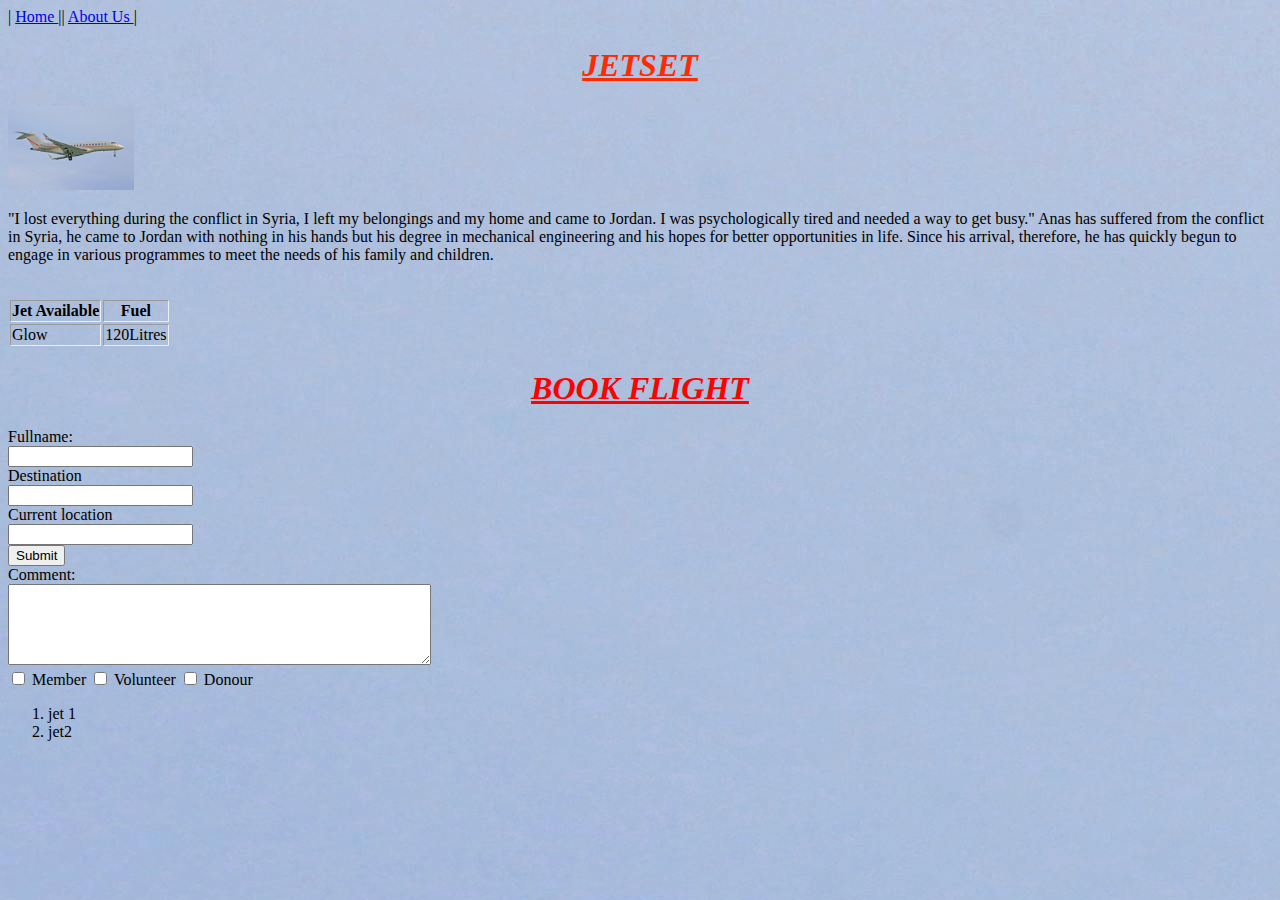
==== index.html @ d5c79b7a "First commit" ====
<!DOCTYPE html>
<html lang="en">
<head>
    <meta charset="UTF-8">
    <meta name="viewport" content="width=device-width, initial-scale=1.0">
    <title>Document</title>
</head>
<body>
    | <a href="index.html"> Home </a> || <a href="About.html"> About Us </a> |
    <br>

   
    <h1 style ="text-align: center ;
    color:rgb(255, 42, 0); 
    text-decoration: underline; 
    text-transform: uppercase;
     font-style: italic; 
     font-weight: 600;">JetSet</h1>
<img src="images/jet1.jpg" alt="" width="10%">
<p>
    "I lost everything during the conflict in Syria, I left my belongings and my home and came to Jordan. 
I was psychologically tired and needed a way to get busy." Anas has suffered from the conflict in Syria,
 he came to Jordan with nothing in his hands but his degree in mechanical engineering and his hopes for
  better opportunities in life. Since his arrival, therefore, he has quickly begun to engage 
in various programmes to meet the needs of his family and children.
</p>
<br>

<style> body {
    background-image: url(images/jet1.jpg);
}
</style>

<table border="10px" style="border: 10px;">
 <tr>
    <th>Jet Available</th>
    <th>Fuel</th>

    <tr>
        <td>Glow</td>
        <td>120Litres</td>
    </tr>
 </tr>
</table>     

<h1 style ="text-align: center ;
                                                     color:rgb(255, 0, 0); 
                                                     text-decoration: underline; 
                                                     text-transform: uppercase;
                                                      font-style: italic; 
                                                      font-weight: 600;"> Book flight</h1>
                                                    <form action="" method="post"> 
                                                     <label for="fn"> Fullname:</label><br>
                                                    <input type="text" id="fn">
                                                    </form>

                                                        <form action="" methods="post">
                                                     <label for="fn"> Destination</label><br>
                                                    <input type="text" id="fn">
<br>
                                                    <form action="" methods="post">
                                                        <label for="fn"> Current location</label><br>
                                                       <input type="text" id="fn">

                                                    </form>

                                                    <button>Submit</button>
        
            <form>

                <form>
                    Comment: <br />
                    <textarea rows="5" cols="50" name="Survey" placeholder="Enter
                    your comment here...">
                    </textarea>
                    </form>
    
                    <form>
                        <input type="checkbox"  Pilot=" Pilot " value="on" /> Member
                        <input type="checkbox" Flight Attendant="Flight Attendant" value="on" /> Volunteer
                        <input type="checkbox" Donour=" Donour" value="on" /> Donour
                        
                        </form>

                        <ol >
                            <li>jet 1
                            </li>
                            <li>jet2</li>
                        </ol>
</body>
</html>
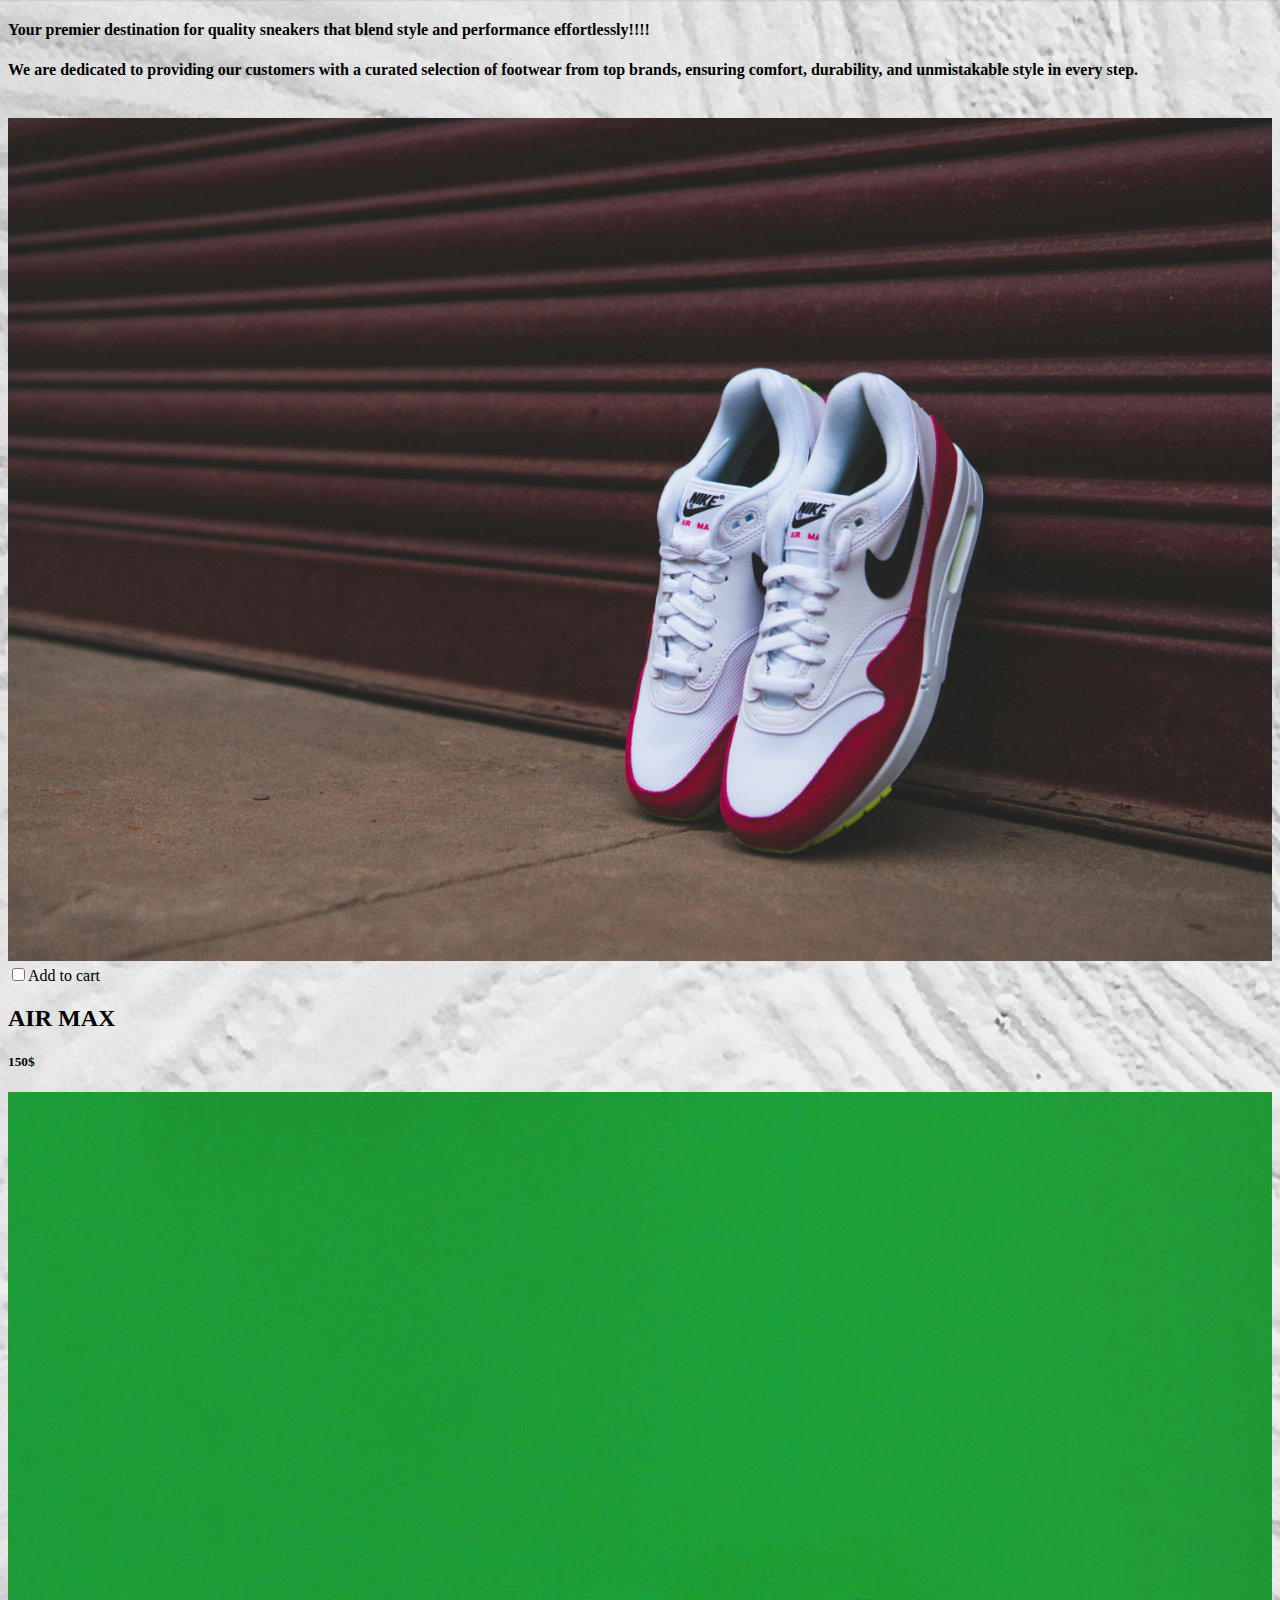
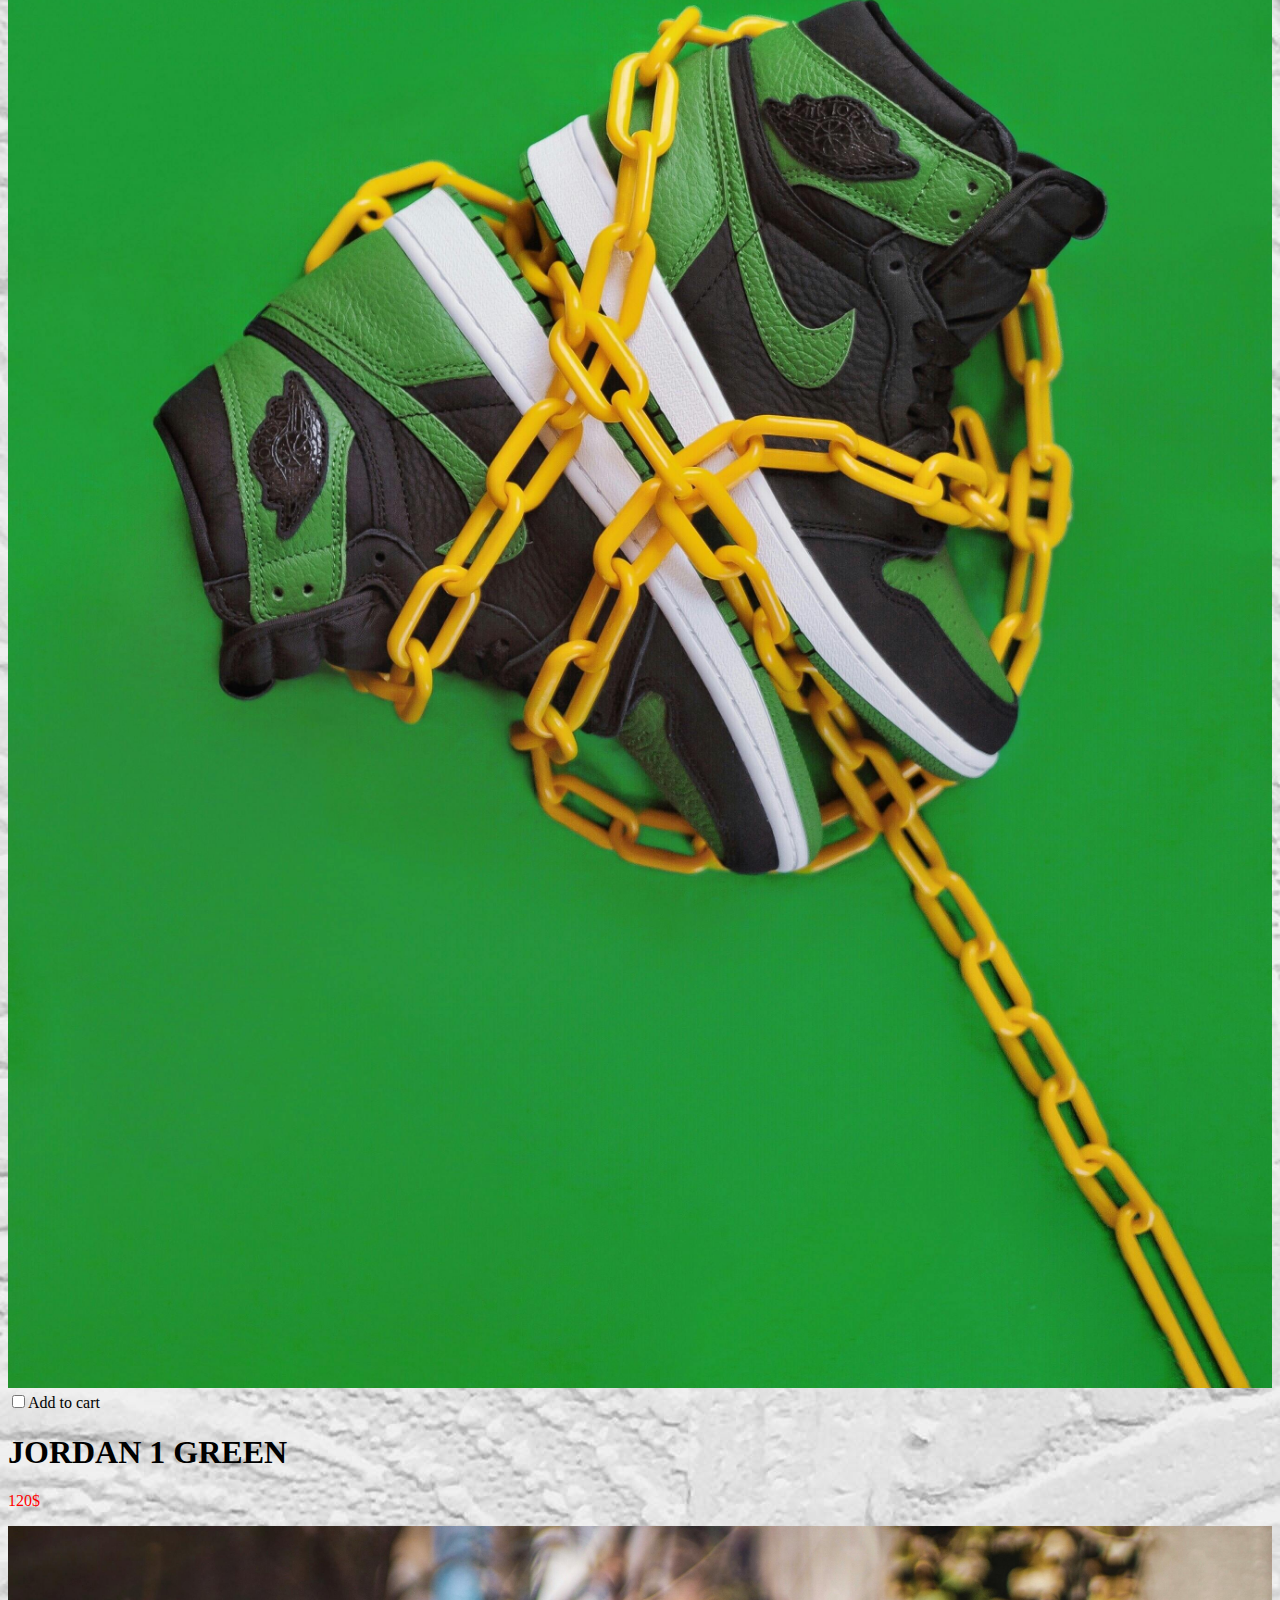
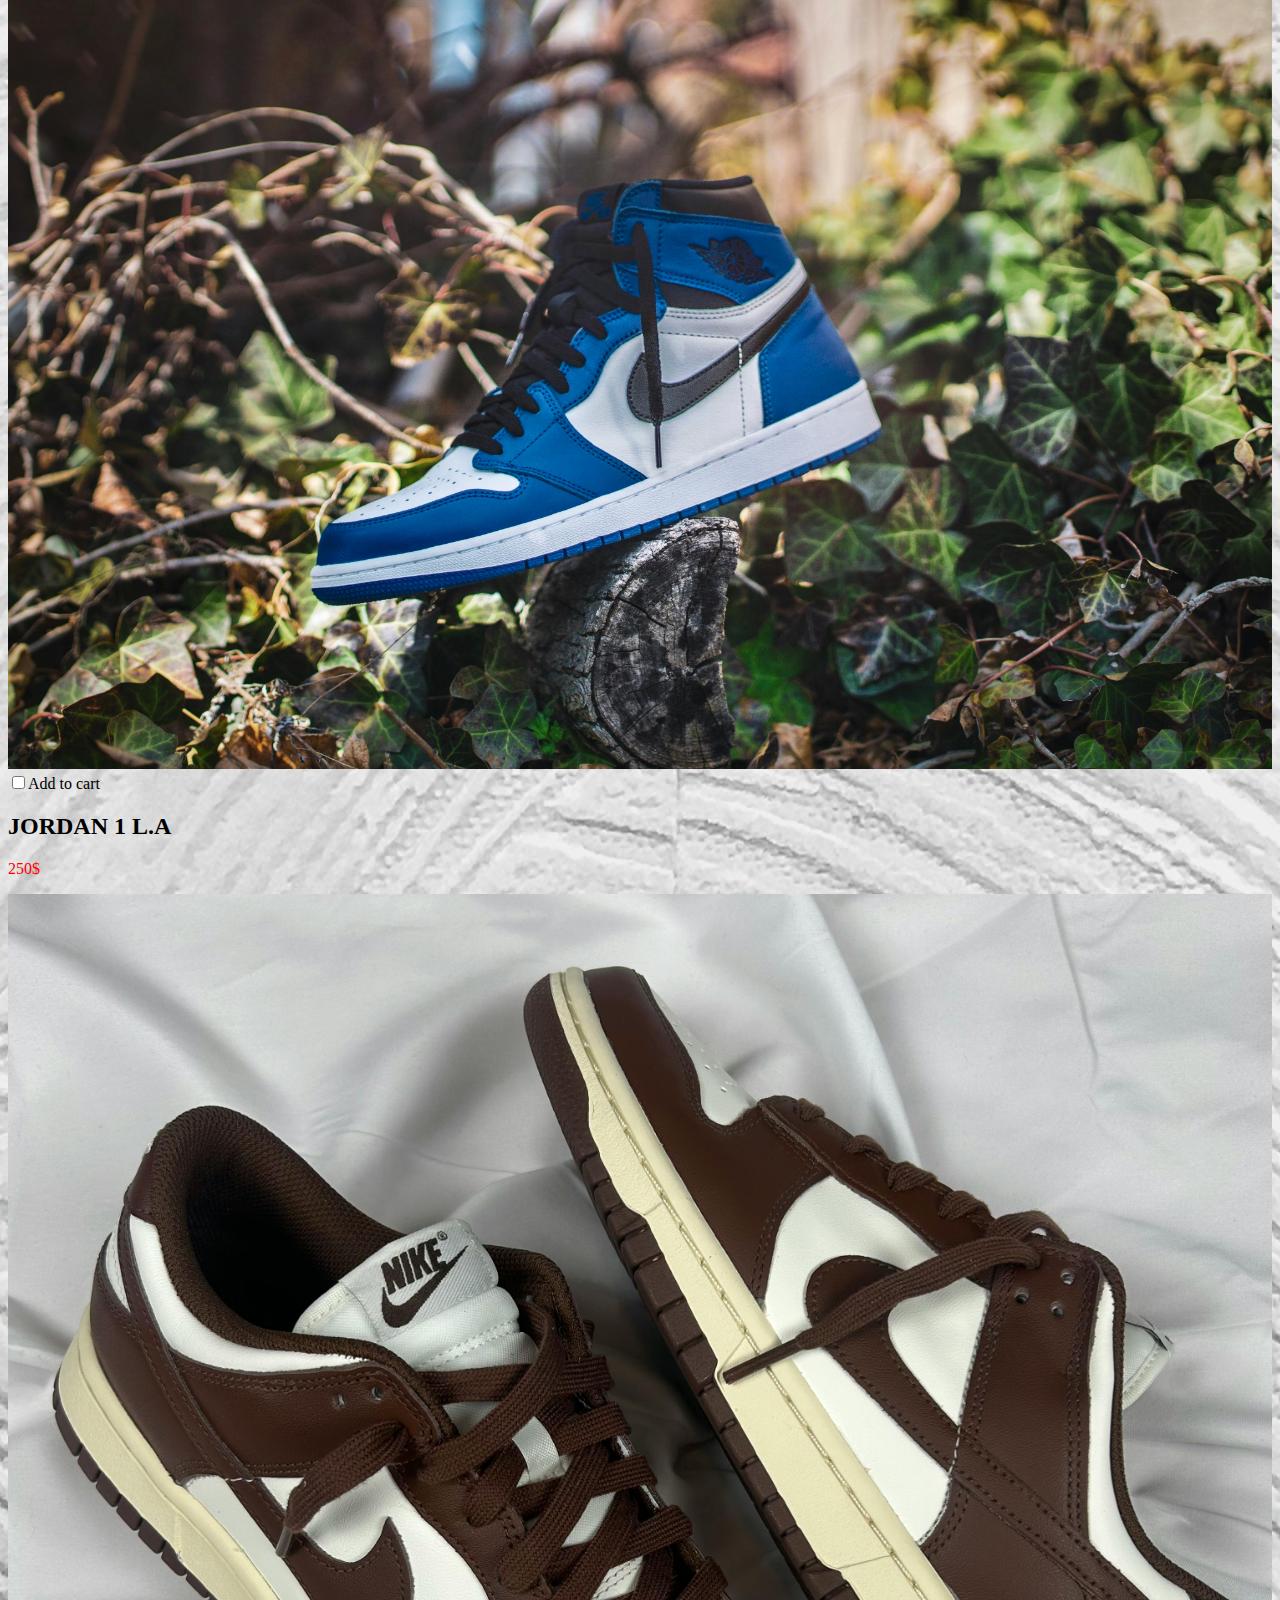
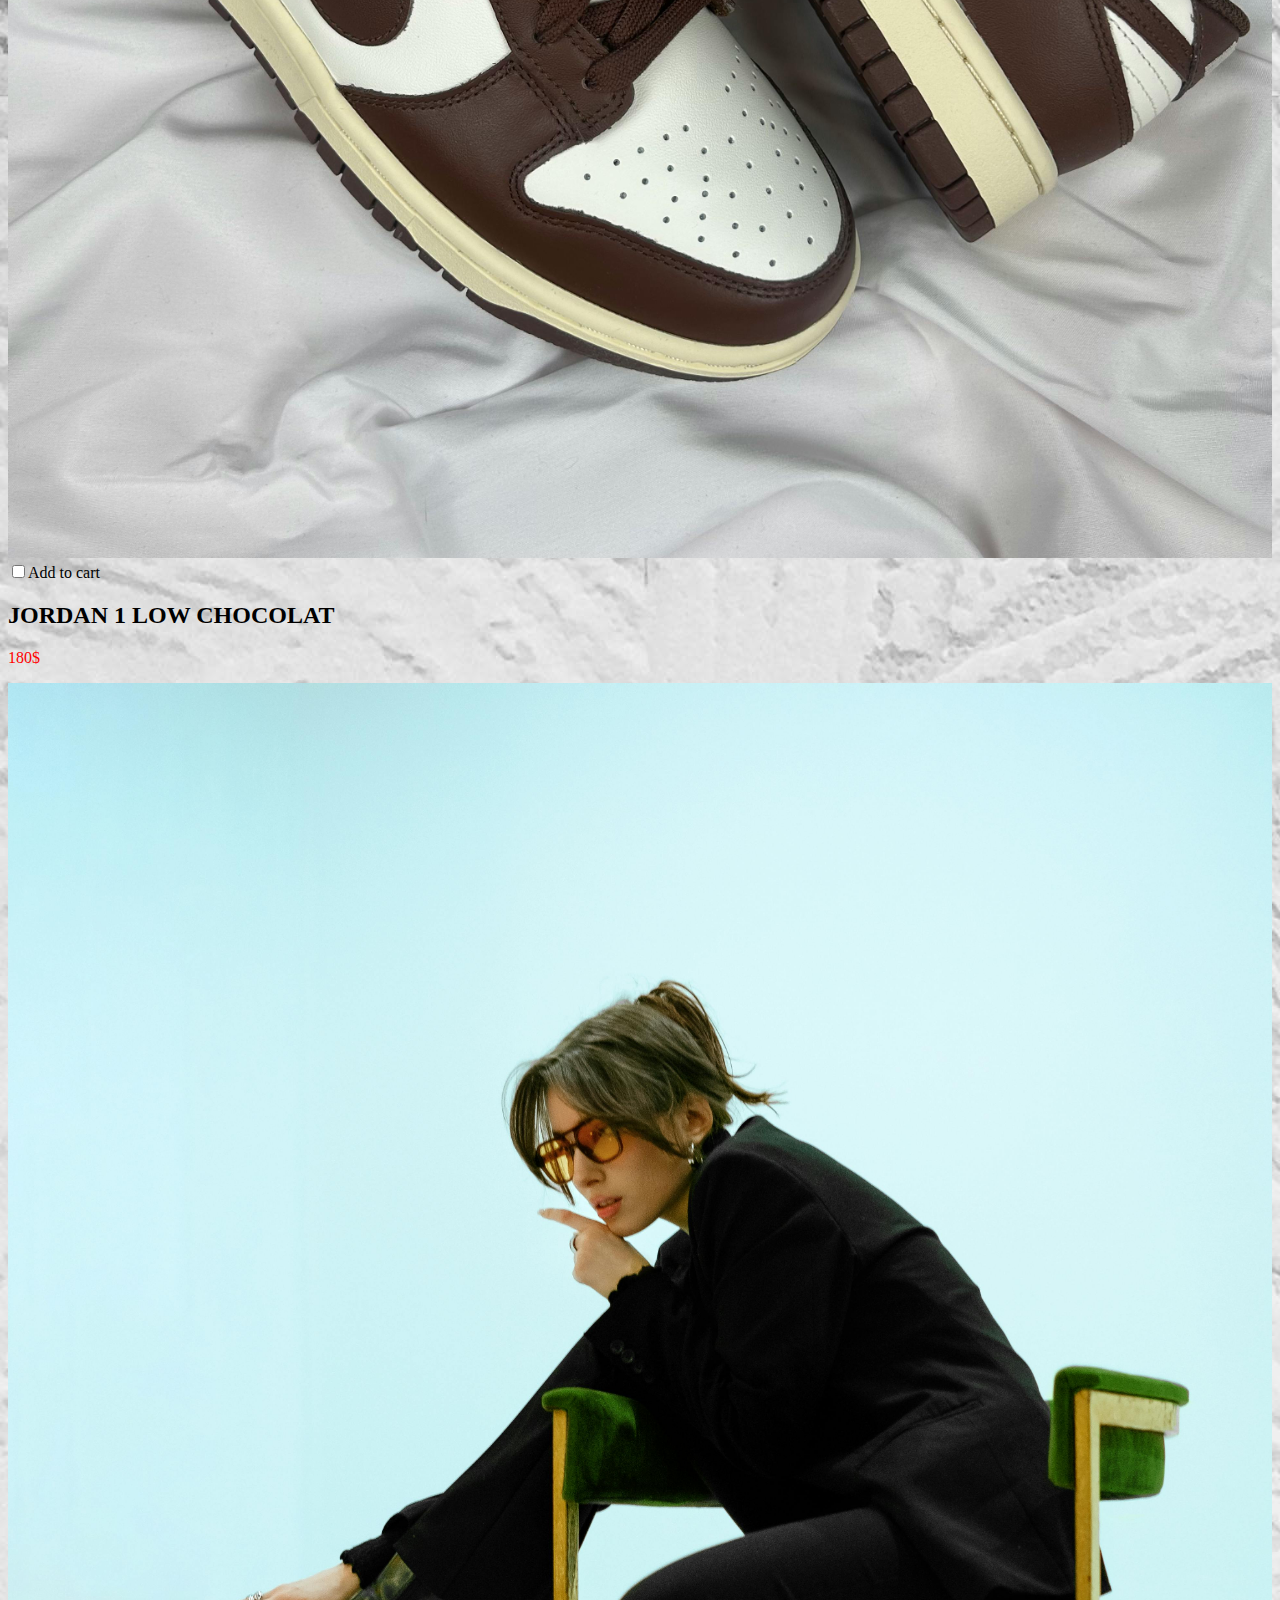
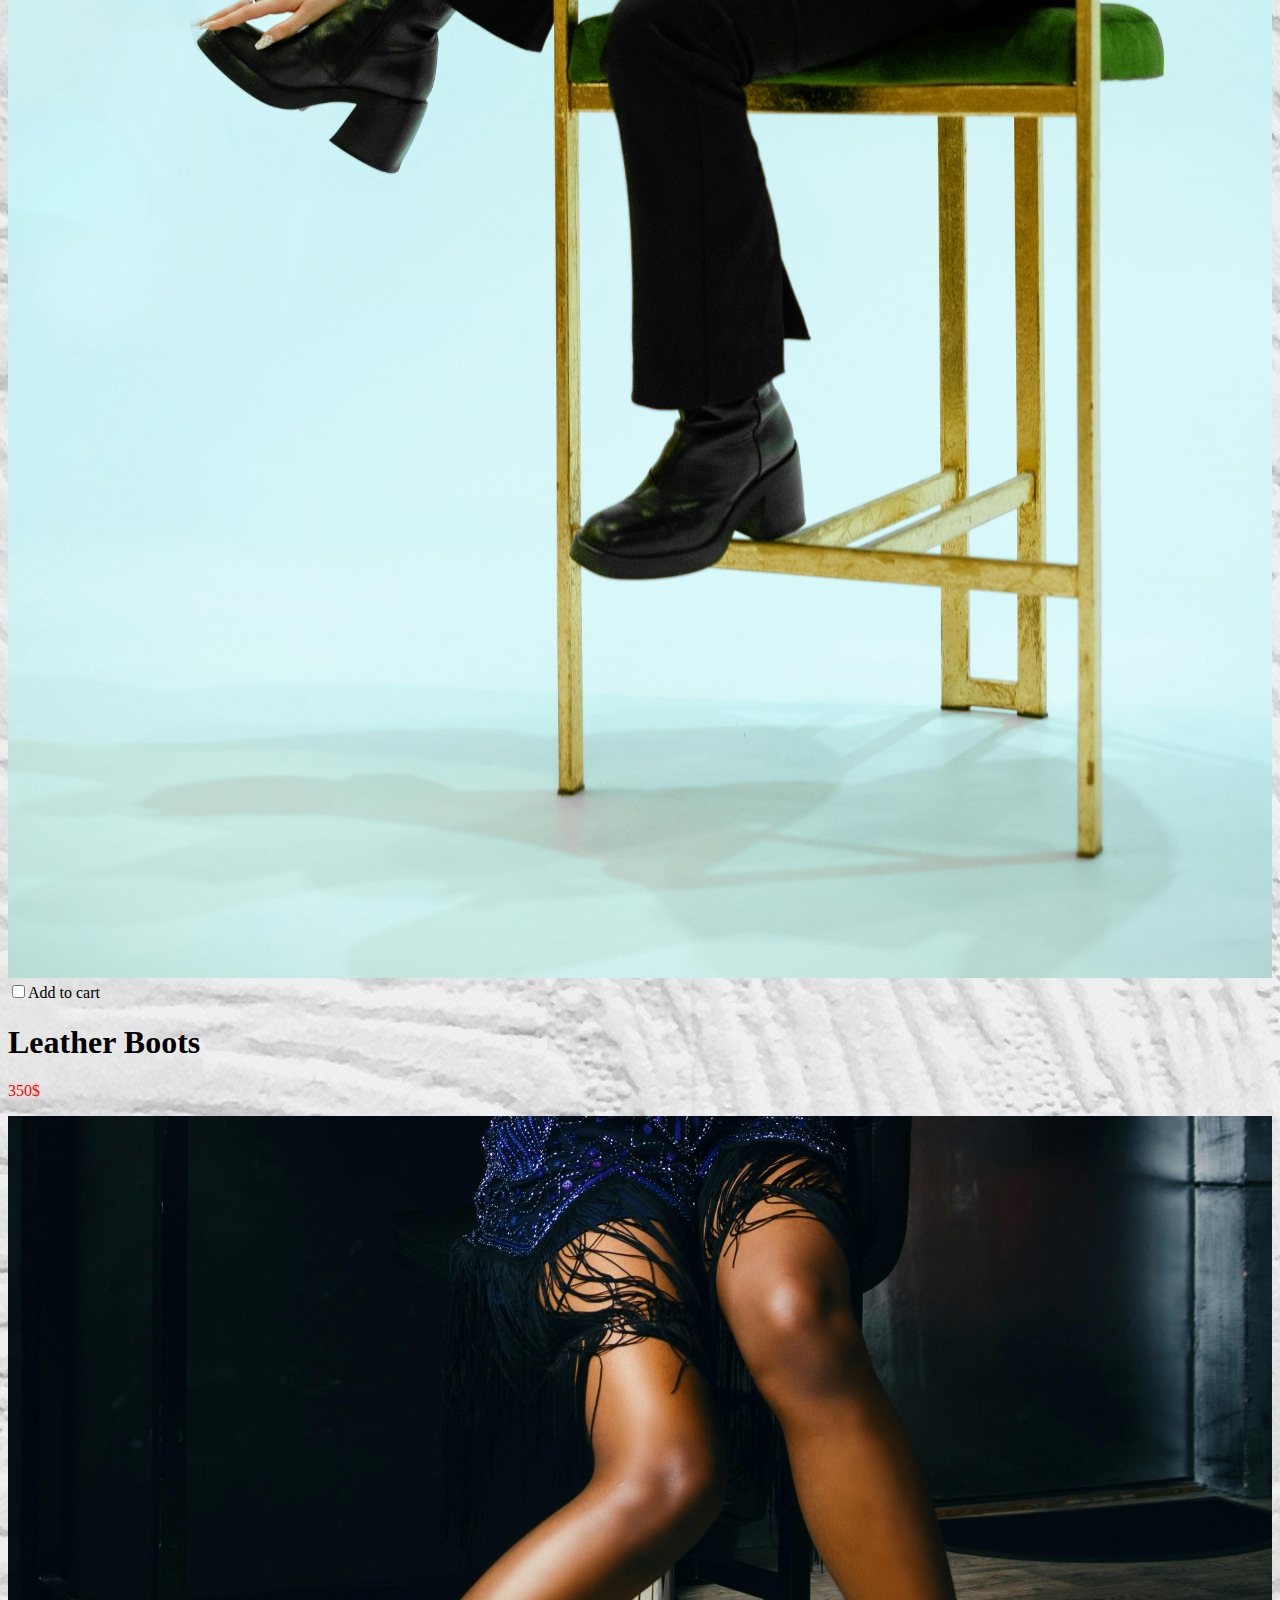
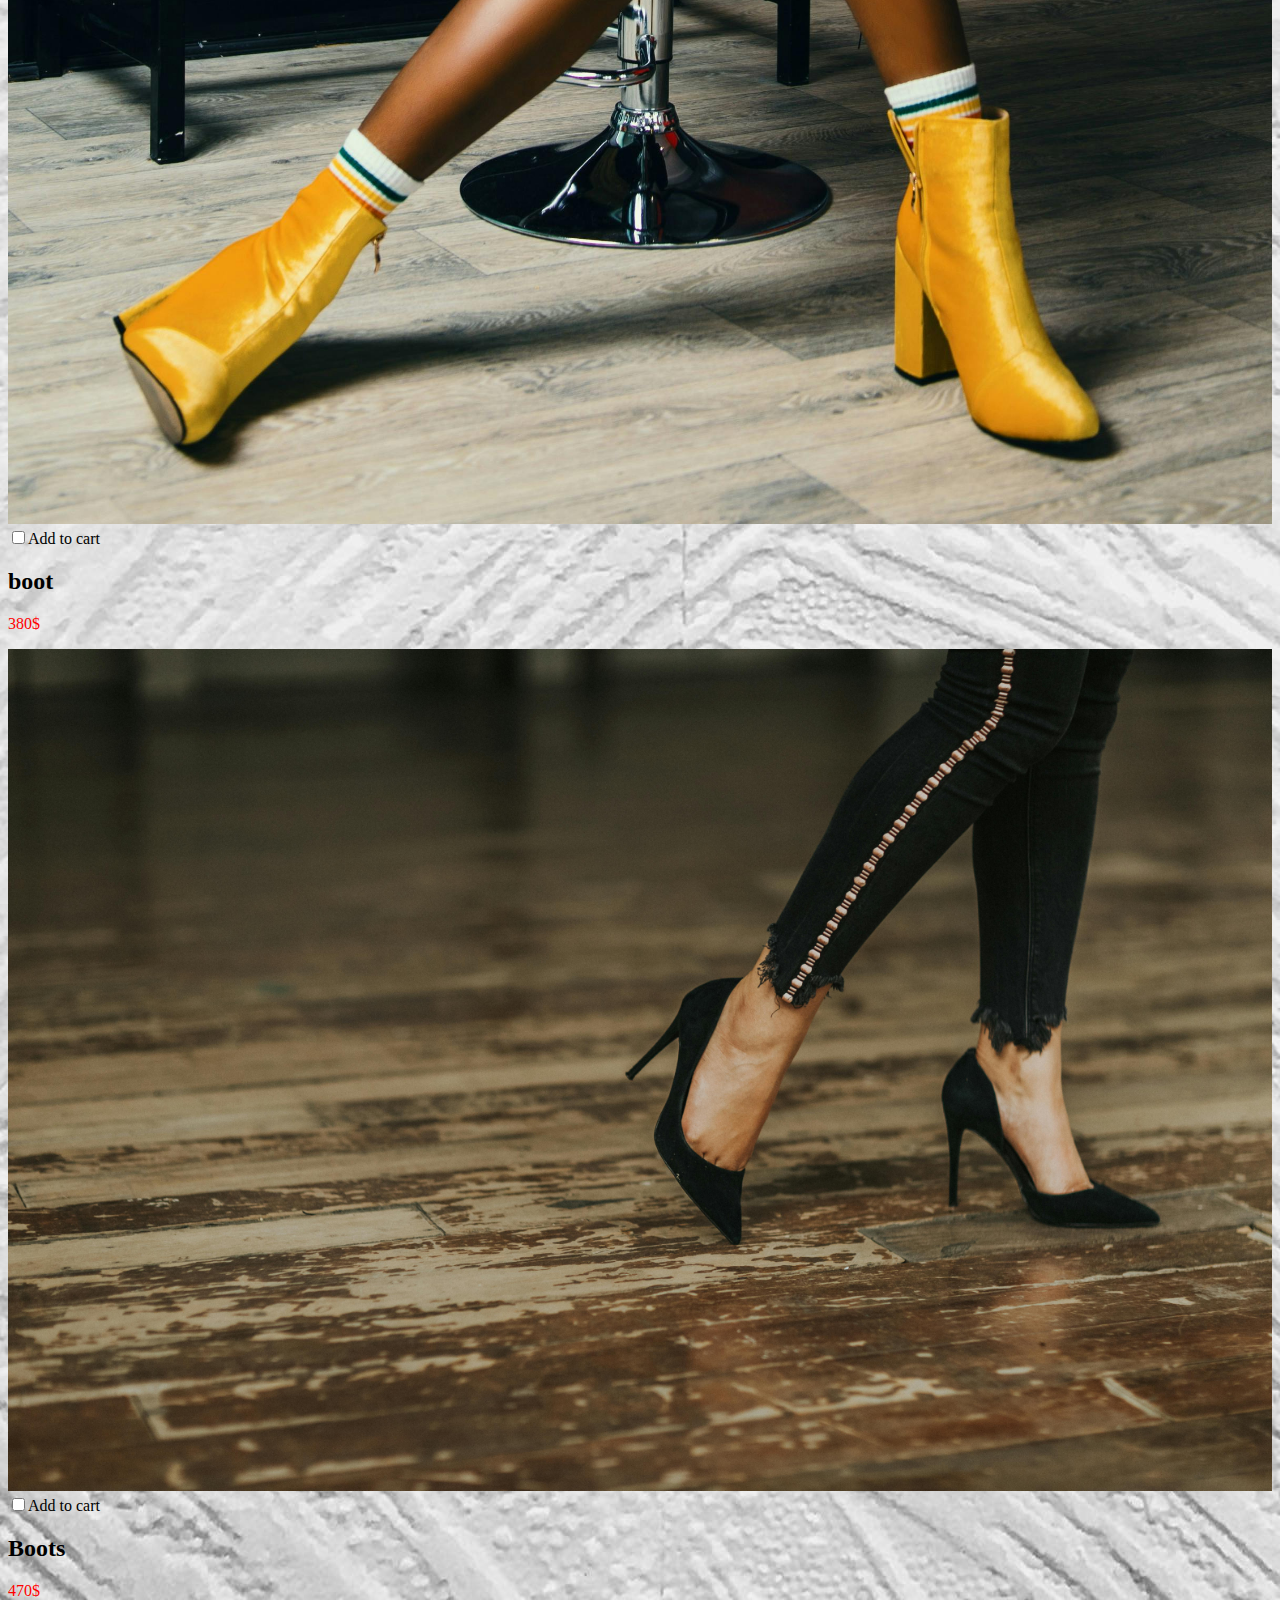
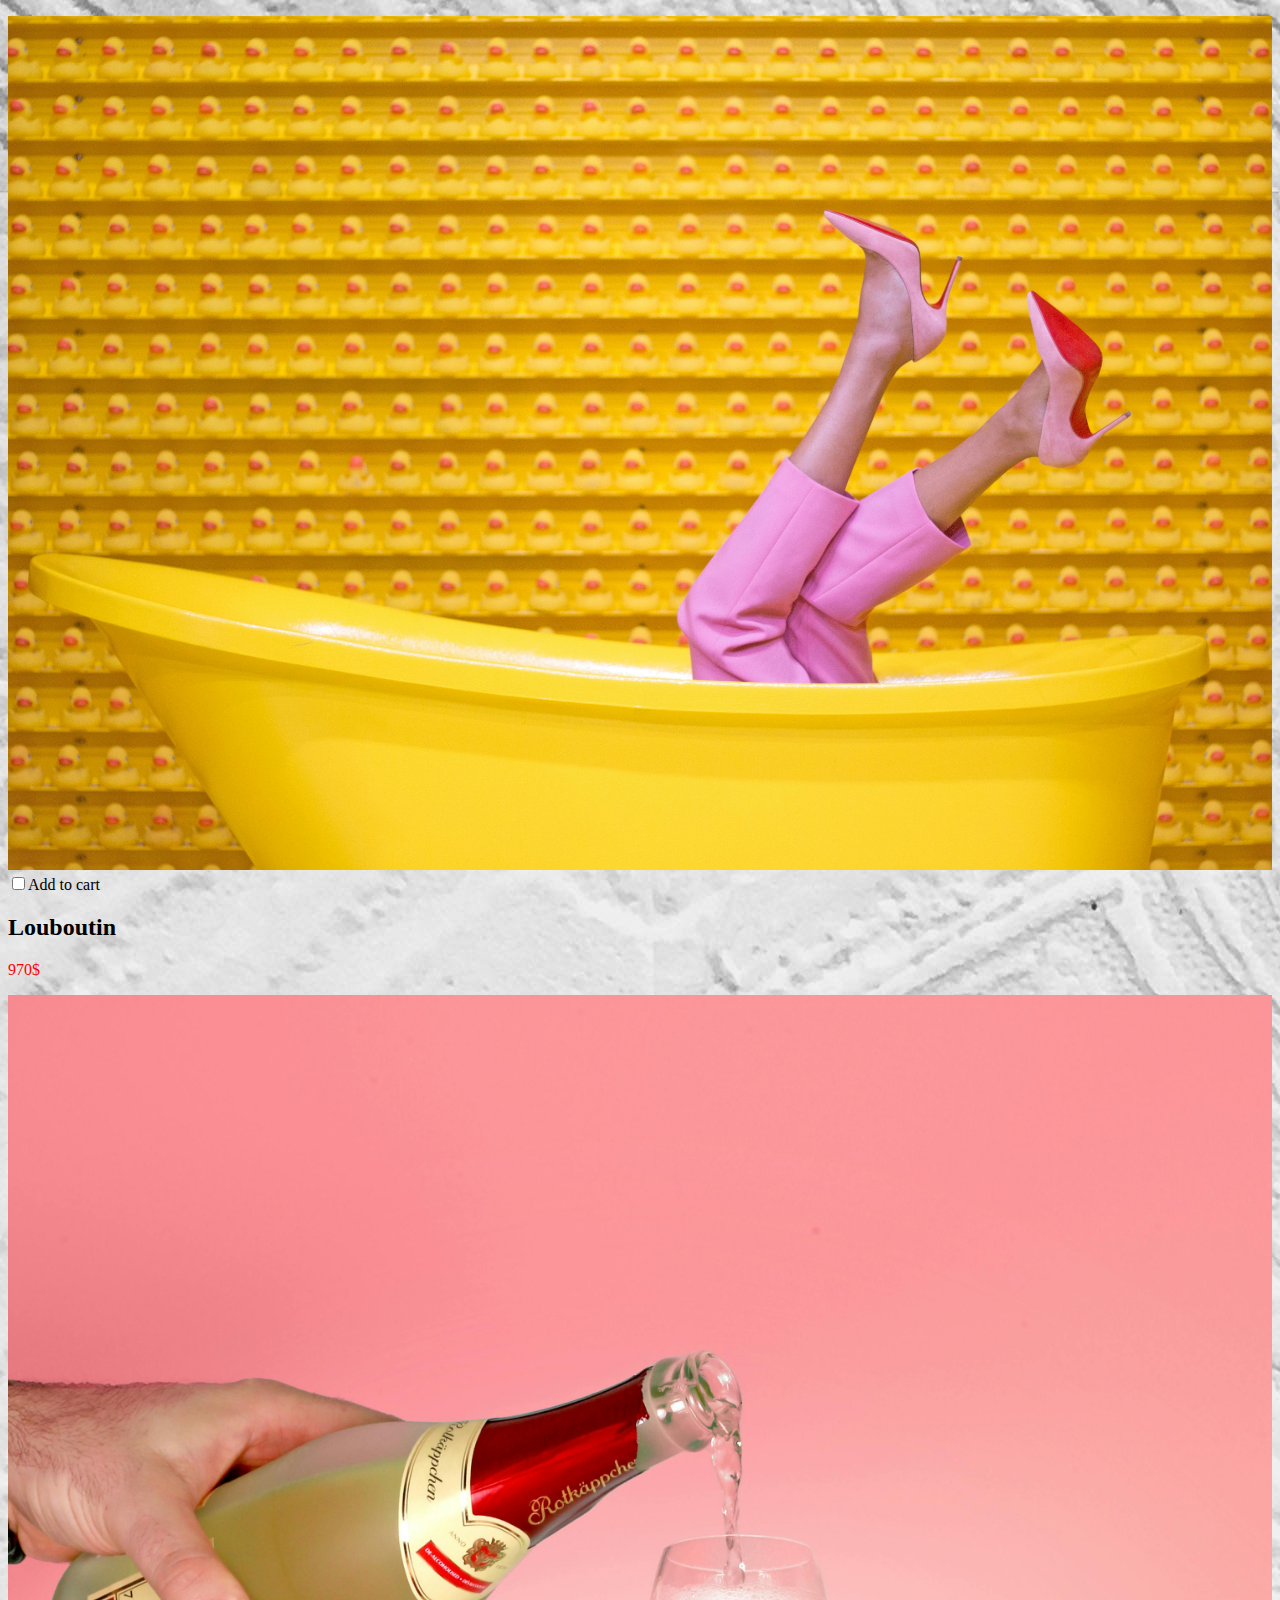
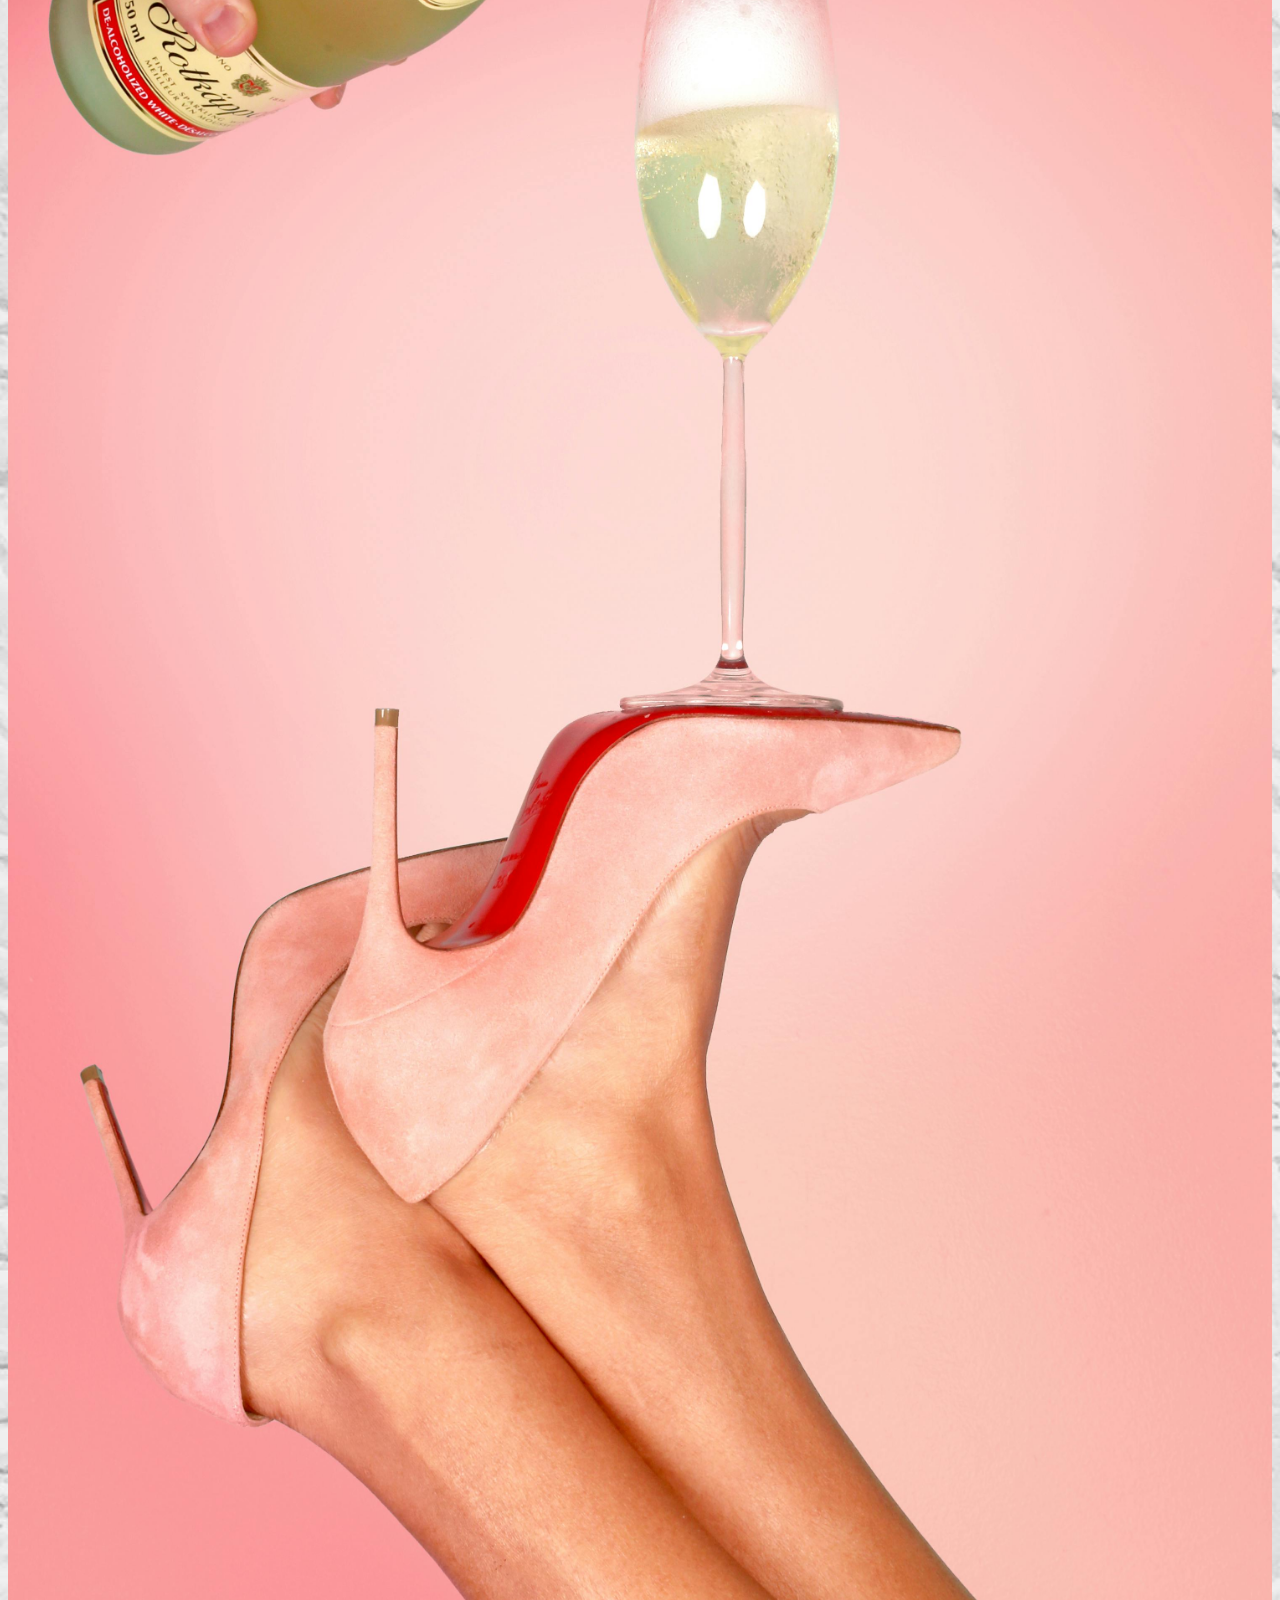
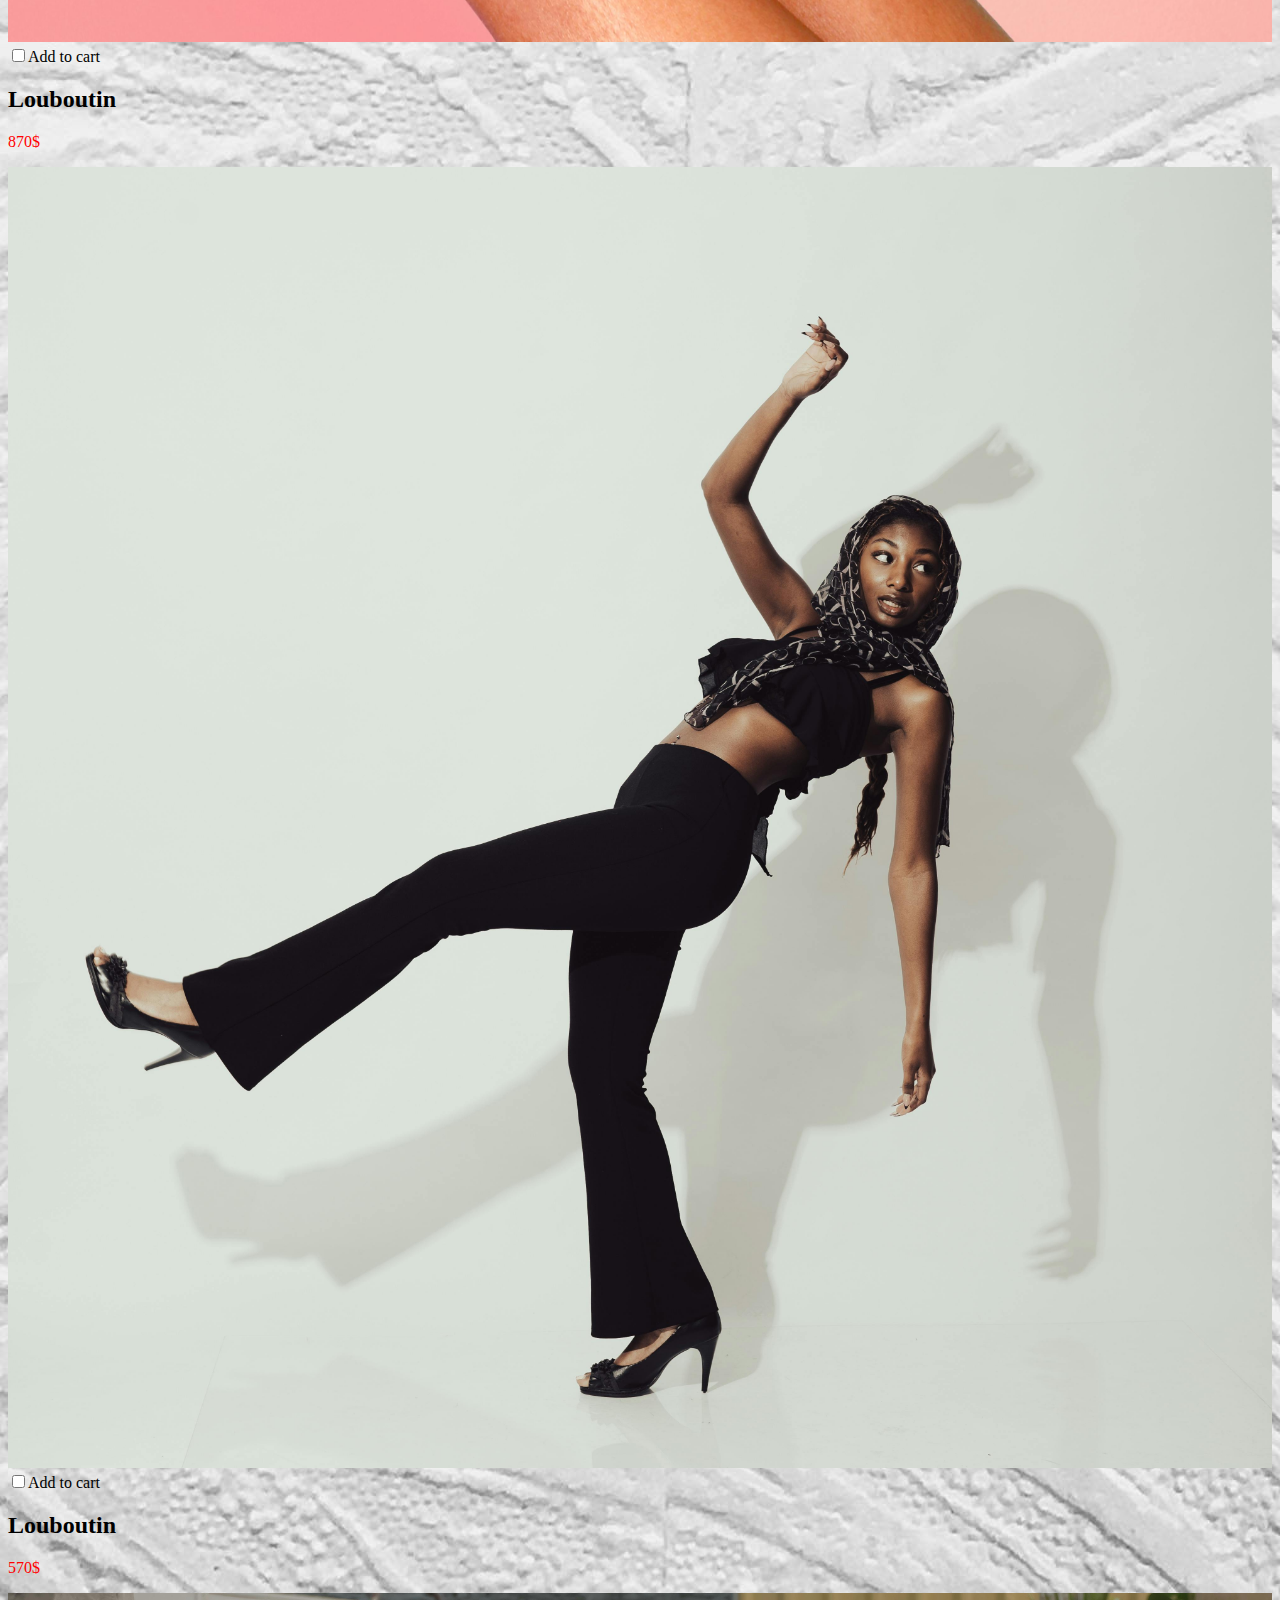
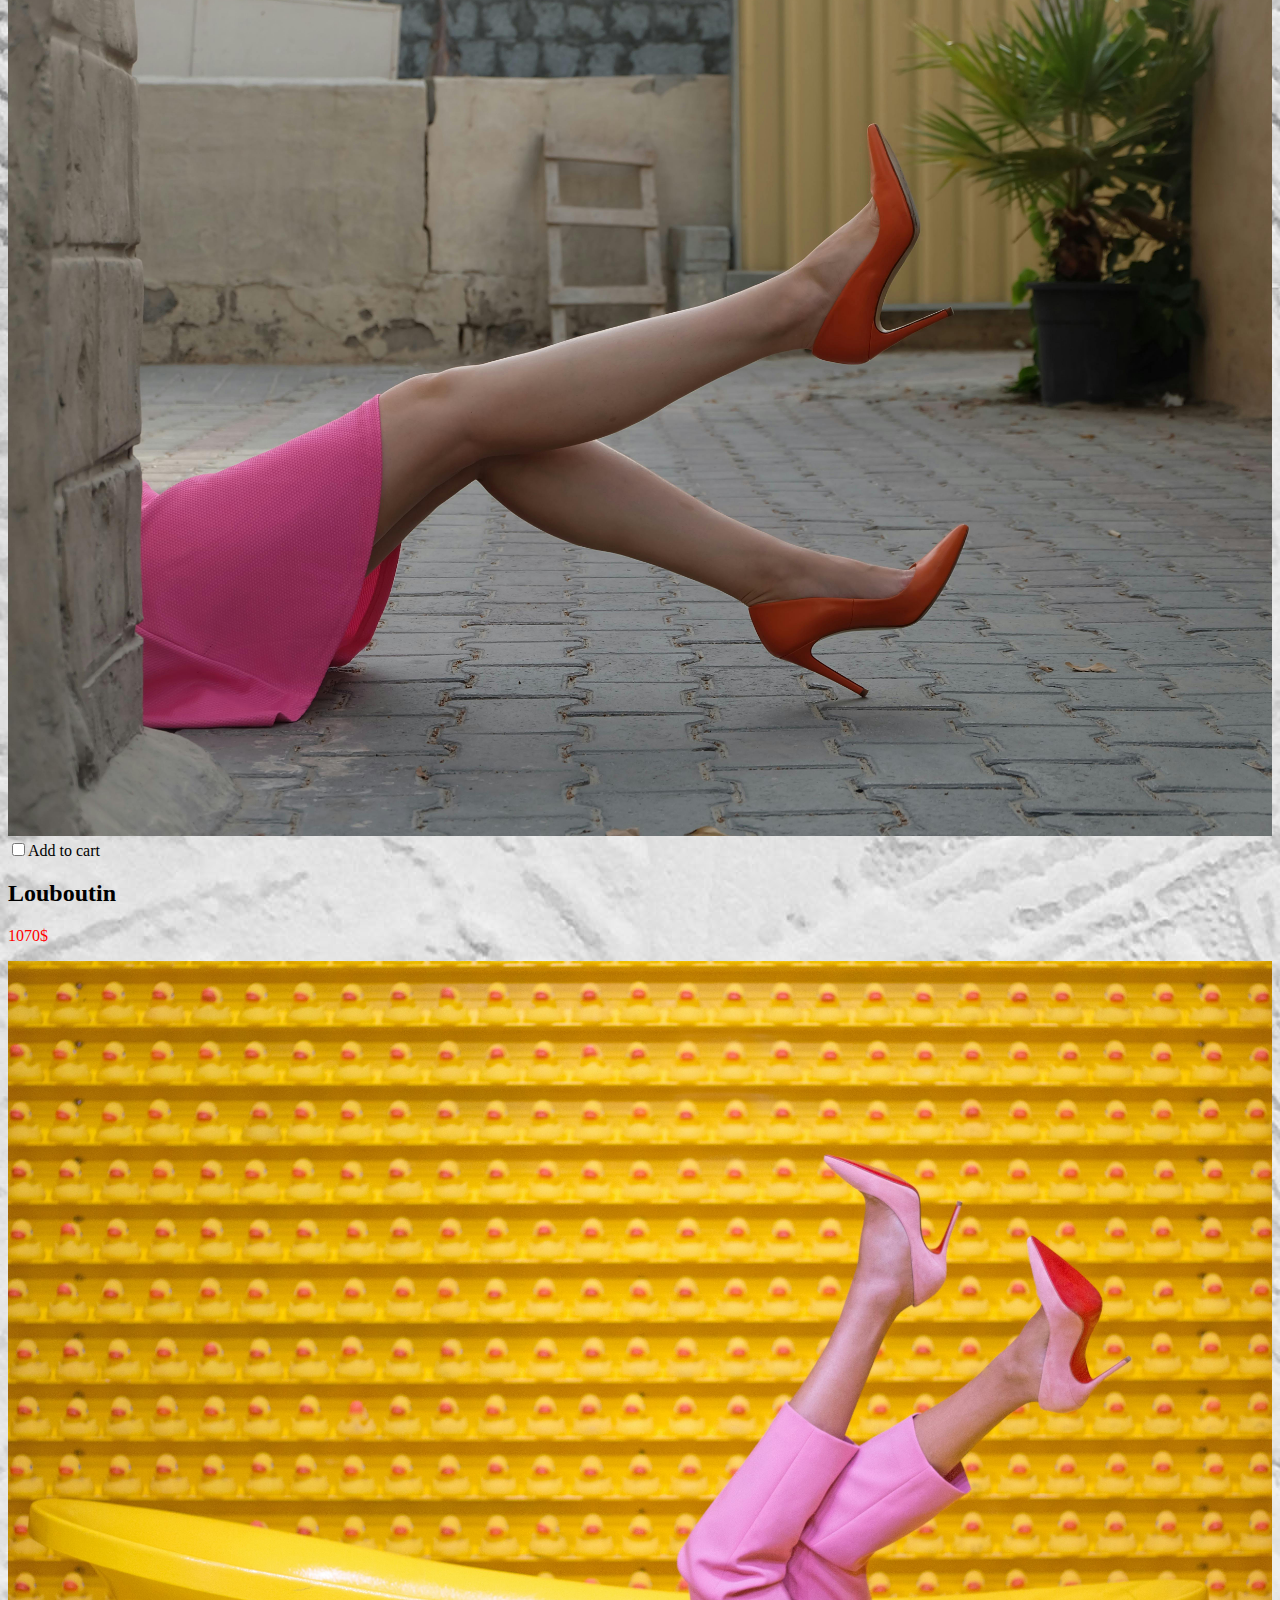
==== commit 18254de5: "created an index page" ====
--- a/index.html
+++ b/index.html
@@ -4,88 +4,282 @@
     <meta charset="UTF-8">
     <meta name="viewport" content="width=device-width, initial-scale=1.0">
     <title>Document</title>
+    <style type="text/css">
+     *{
+        text-decoration: none; }   
+        .navbar{
+         background:crimson; font-family: calibri;  padding-right: 15px;padding-left: 15px;
+        }
+        .navdiv{
+            display: flex;align-items: center;justify-content: space-between;
+
+        }
+        .logo a{
+            font-size: 35px;font-weight: 600;color: white;
+        }
+        li{
+            list-style: none; display: inline-block;
+        }
+        li a{
+            color: white; font-size: 18px; font-weight: bold;margin-right: 25px;
+        }
+        button{
+            background-color: black;margin-left: 10px;border-radius: 10px; padding: 10px;width: 90px;
+        }
+        button{
+            color: white;font-weight: bold;font-size: 10px;
+        }
+    </style>
 </head>
 <body>
-    | <a href="index.html"> Home </a> || <a href="About.html"> About Us </a> |
-    <br>
+  
+
+  
 
    
     <h1 style ="text-align: center ;
-    color:rgb(255, 42, 0); 
+    color:rgb(7, 7, 7); 
     text-decoration: underline; 
     text-transform: uppercase;
      font-style: italic; 
-     font-weight: 600;">JetSet</h1>
-<img src="images/jet1.jpg" alt="" width="10%">
-<p>
-    "I lost everything during the conflict in Syria, I left my belongings and my home and came to Jordan. 
-I was psychologically tired and needed a way to get busy." Anas has suffered from the conflict in Syria,
- he came to Jordan with nothing in his hands but his degree in mechanical engineering and his hopes for
-  better opportunities in life. Since his arrival, therefore, he has quickly begun to engage 
-in various programmes to meet the needs of his family and children.
+     font-weight: 600;"></h1>
+
+
+
+
+
+
+
+
+
+
+
+<p><h4>Your premier destination for quality sneakers that blend style and performance effortlessly!!!!</h4>
+    <p>
+   <p> <h4>We are dedicated to providing our customers with a curated selection of footwear from top brands, 
+    ensuring comfort, durability, and unmistakable style in every step.</h4> 
 </p>
 <br>
 
+<style>
+</style>
+ 
+
+
+
+<style>
+    * {
+  box-sizing: border-box;
+}
+
+.img-container {
+  float: left;
+  width: 33.33%;
+  padding: 5px;
+}
+
+.clearfix::after {
+  content: "";
+  clear: both;
+  display: table;
+}
+</style>
+<div class="row">
+    
+    <div class="clm">
+    <img src="images/AIR MAX.jpg" alt="sneakers" style="width:100%">
+    <input type="checkbox"  Pilot=" Pilot " value="on" />Add to cart
+ 
+
+<P><H2>AIR MAX</H2></P>   
+<p><h5>150$</h5></p> </div>
+    <div class="clm">
+    <img src="images/JORDAN 1 GREEN.jpg" alt="sneakers" style="width:100%">
+    <input type="checkbox"  Pilot=" Pilot " value="on" />Add to cart
+  
+    <P><H1>JORDAN 1 GREEN</H1></P>
+    <p style="color:red;">120$</p>
+
+    </div><div class="clm">
+    <img src="images/JORDAN 1 LA.jpg" alt="sneakers" style="width:100%">
+    <input type="checkbox"  Pilot=" Pilot " value="on" />Add to cart
+    <P><H2>JORDAN 1 L.A</H2></P>
+    <p style="color:red;">250$</p>
+
+    </div><div class="clm">
+    <img src="images/JORDAN 1 LOW CHOCOLAT.jpg" alt="sneakers" style="width:100%">
+    <input type="checkbox"  Pilot=" Pilot " value="on" />Add to cart
+    <P><H2>JORDAN 1 LOW CHOCOLAT</H2></P>
+    <p style="color:red;">180$</p>
+
+    </div>
+
+<div class="clm">
+<img src="images/ladie 1.jpg" alt="ladie 1" style="width:100%">
+<input type="checkbox"  Pilot=" Pilot " value="on" />Add to cart
+<p><h1>Leather Boots</h1></p>
+<p style="color:red;">350$</p>
+        
+    
+</div>
+<div class="clm">
+<img src="images/ladie 2.jpg" alt="Louboutin"  style="width:100%">
+<input type="checkbox"  Pilot=" Pilot " value="on" />Add to cart
+<p><h2>boot</h2></p>
+<p style="color:red;">380$</p>
+    
+</div>
+<div class="clm">
+<img src="images/ladie 3.jpg" alt="Louboutin"  style="width:100%">
+<input type="checkbox"  Pilot=" Pilot " value="on" />Add to cart
+ <p><h2>Boots</h2></p>
+ <p style="color:red;">470$</p>
+
+</div>
+<div class="clm">
+<img src="images/ladie 4.jpg" alt="Louboutin"  style="width:100%">
+<input type="checkbox"  Pilot=" Pilot " value="on" />Add to cart
+<p><h2>Louboutin</h2></p>
+<p style="color:red;">970$</p>
+    
+ </div>    
+ <div class="clm">
+<img src="images/ladie 5.jpg" alt="Louboutin"  style="width:100%">
+<input type="checkbox"  Pilot=" Pilot " value="on" />Add to cart
+<p><h2>Louboutin</h2></p>
+<p style="color:red;">870$</p>
+            
+ </div>
+<div class="clm">
+  <img src="images/ladie 6.jpg" alt="Louboutin"  style="width:100%">
+<input type="checkbox"  Pilot=" Pilot " value="on" />Add to cart
+<p><h2>Louboutin</h2></p>
+<p style="color:red;">570$</p>
+                
+ </div>
+ <div class="clm">
+<img src="images/ladie 7.jpg" alt="Louboutin" style="width:100%">
+ <input type="checkbox"  Pilot=" Pilot " value="on" />Add to cart
+  <p><h2>Louboutin</h2></p>
+ <p style="color:red;">1070$</p>
+                    
+</div>
+<div class="clm">
+<img src="images/LOUBOUTIN.jpg" alt="Louboutin"  style="width:100%">
+<input type="checkbox"  Pilot=" Pilot " value="on" />Add to cart
+ <p><h2>Louboutin</h2></p>
+<p style="color:red;">1150$</p>
+                        
+</div>
+<div class="img-container">
+ <img src="images/ladie 9.jpg" alt="Louboutin"  style="width:100%">
+ <input type="checkbox"  Pilot=" Pilot " value="on" />Add to cart
+<p><h2>Louboutin</h2></p>
+ <p style="color:red;">890$</p>
+                            
+</div>
+                                
+<div class="img-container">
+<img src="images/ladie 10.jpg" alt="Louboutin"  style="width:100%">
+ <input type="checkbox"  Pilot=" Pilot " value="on" />Add to cart
+<p><h2>Louboutin</h2></p>
+<p style="color:red;">450$</p>
+                                
+ </div>
+<div class="img-container">
+<img src="images/ladie 11.jpg" alt="Louboutin"  style="width:100%">
+<input type="checkbox"  Pilot=" Pilot " value="on" />Add to cart
+<p><h2>Louboutin</h2></p>
+<p style="color:red;">770$</p>
+                                    
+</div>
+
+        
+<div class="clearfix">
+    <div class="img-container">
+    <img src="images/JORDAN  KIDS PRS.jpg" alt="sneakers" style="width:100%">
+    <input type="checkbox"  Pilot=" Pilot " value="on" />Add to cart
+    <p><h1>Jordan 1</h1></p>
+    <p style="color:red;">150$</p>
+
+
+    </div>
+    <div class="img-container">
+    <img src="images/KIDS ADIDAS BST.jpg" alt="Forest" style="width:100%">
+    <input type="checkbox"  Pilot=" Pilot " value="on" />Add to cart
+    <p><h2>Adidas Yeezy booster</h2></p>
+    <p style="color:red;">80$</p>
+
+    </div>
+    <div class="img-container">
+    <img src="images/KIDS AIR FORCE OFF WHITE.jpg" alt="Mountains" style="width:100%">
+    <input type="checkbox"  Pilot=" Pilot " value="on" />Add to cart
+    <p><h2>Kids Air Force OFF White</h2></p>
+    <p style="color:red;">70$</p>
+
+    </div>
+  </div>
+
+    
+</div>                                                    
+                                                    
+                                                            
+                                                   
+                                                        
+                                                        
+                                                                       
+<h1 style ="text-align: center ;
+color:rgb(0, 0, 0); 
+ text-decoration: underline; 
+text-transform: uppercase;
+ font-style: italic; 
+font-weight: 600;"> Customize your shoes </h1>
+ <form action="" method="post"> 
+  <label for="fn"> Shoes name:</label><br>
+<input type="text" id="fn">
+ </form>
+                                                    
+ <form action="" methods="post">
+<label for="fn"> Size</label><br>
+<input type="text" id="fn">
+<br>
+<form action="" methods="post">
+<label for="fn"> Color</label><br>
+<input type="text" id="fn">
+                                                    
+                                                     
+                                                    
+<form>
+                                                    
+<br> Additional information: <br />
+<textarea rows="5" cols="50" name="Survey" placeholder="Enter your comment here...">
+</textarea>
+</form>
+                                                    
+</div>                                                
+
+<form>
+
+<br> Comment: <br />
+<textarea rows="5" cols="50" name="Survey" placeholder="Enter your comment here...">
+ </textarea>
+</form>
+<form>
+<input type="checkbox"  Pilot=" Pilot " value="on" /> Male <br>
+<input type="checkbox" Flight Attendant="Flight Attendant" value="on" /> Female <br></form>
+ <ol >
+<input type="checkbox"  Pilot=" Pilot " value="on" /> Delivery
+<input type="checkbox"  Pilot=" Pilot " value="on" /> Own pick up
+</ol><form action=""></form>
+<form>
+<button>Submit</button> </form>
+<div class="footer">
+<hr size="8" width="100%" color="red"> 
+<p><center>Copyright KIVU Kicks &copy; Allrights reserved</center> </p>
+</div>
 <style> body {
-    background-image: url(images/jet1.jpg);
-}
-</style>
-
-<table border="10px" style="border: 10px;">
- <tr>
-    <th>Jet Available</th>
-    <th>Fuel</th>
-
-    <tr>
-        <td>Glow</td>
-        <td>120Litres</td>
-    </tr>
- </tr>
-</table>     
-
-<h1 style ="text-align: center ;
-                                                     color:rgb(255, 0, 0); 
-                                                     text-decoration: underline; 
-                                                     text-transform: uppercase;
-                                                      font-style: italic; 
-                                                      font-weight: 600;"> Book flight</h1>
-                                                    <form action="" method="post"> 
-                                                     <label for="fn"> Fullname:</label><br>
-                                                    <input type="text" id="fn">
-                                                    </form>
-
-                                                        <form action="" methods="post">
-                                                     <label for="fn"> Destination</label><br>
-                                                    <input type="text" id="fn">
-<br>
-                                                    <form action="" methods="post">
-                                                        <label for="fn"> Current location</label><br>
-                                                       <input type="text" id="fn">
-
-                                                    </form>
-
-                                                    <button>Submit</button>
-        
-            <form>
-
-                <form>
-                    Comment: <br />
-                    <textarea rows="5" cols="50" name="Survey" placeholder="Enter
-                    your comment here...">
-                    </textarea>
-                    </form>
-    
-                    <form>
-                        <input type="checkbox"  Pilot=" Pilot " value="on" /> Member
-                        <input type="checkbox" Flight Attendant="Flight Attendant" value="on" /> Volunteer
-                        <input type="checkbox" Donour=" Donour" value="on" /> Donour
-                        
-                        </form>
-
-                        <ol >
-                            <li>jet 1
-                            </li>
-                            <li>jet2</li>
-                        </ol>
+    background-image: url(images/bk.jpg);
+}
+        </style>
 </body>
 </html>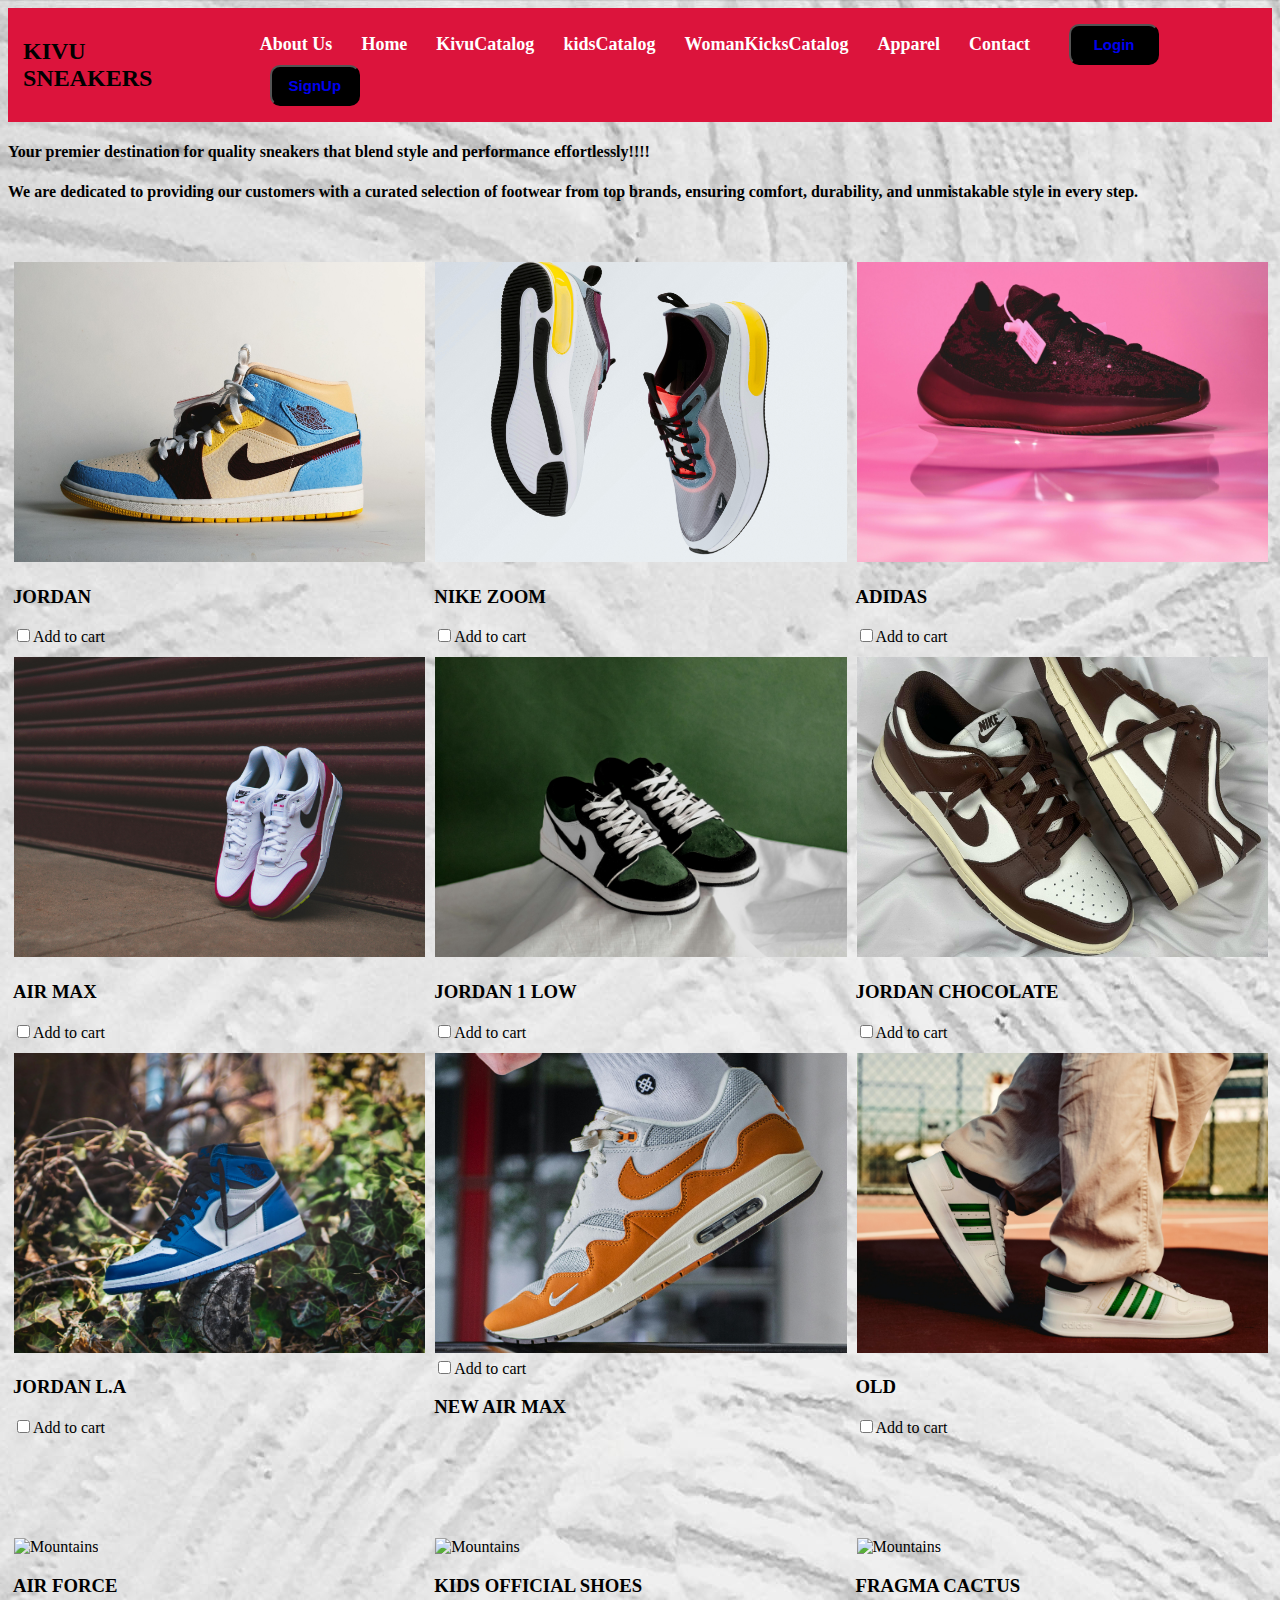
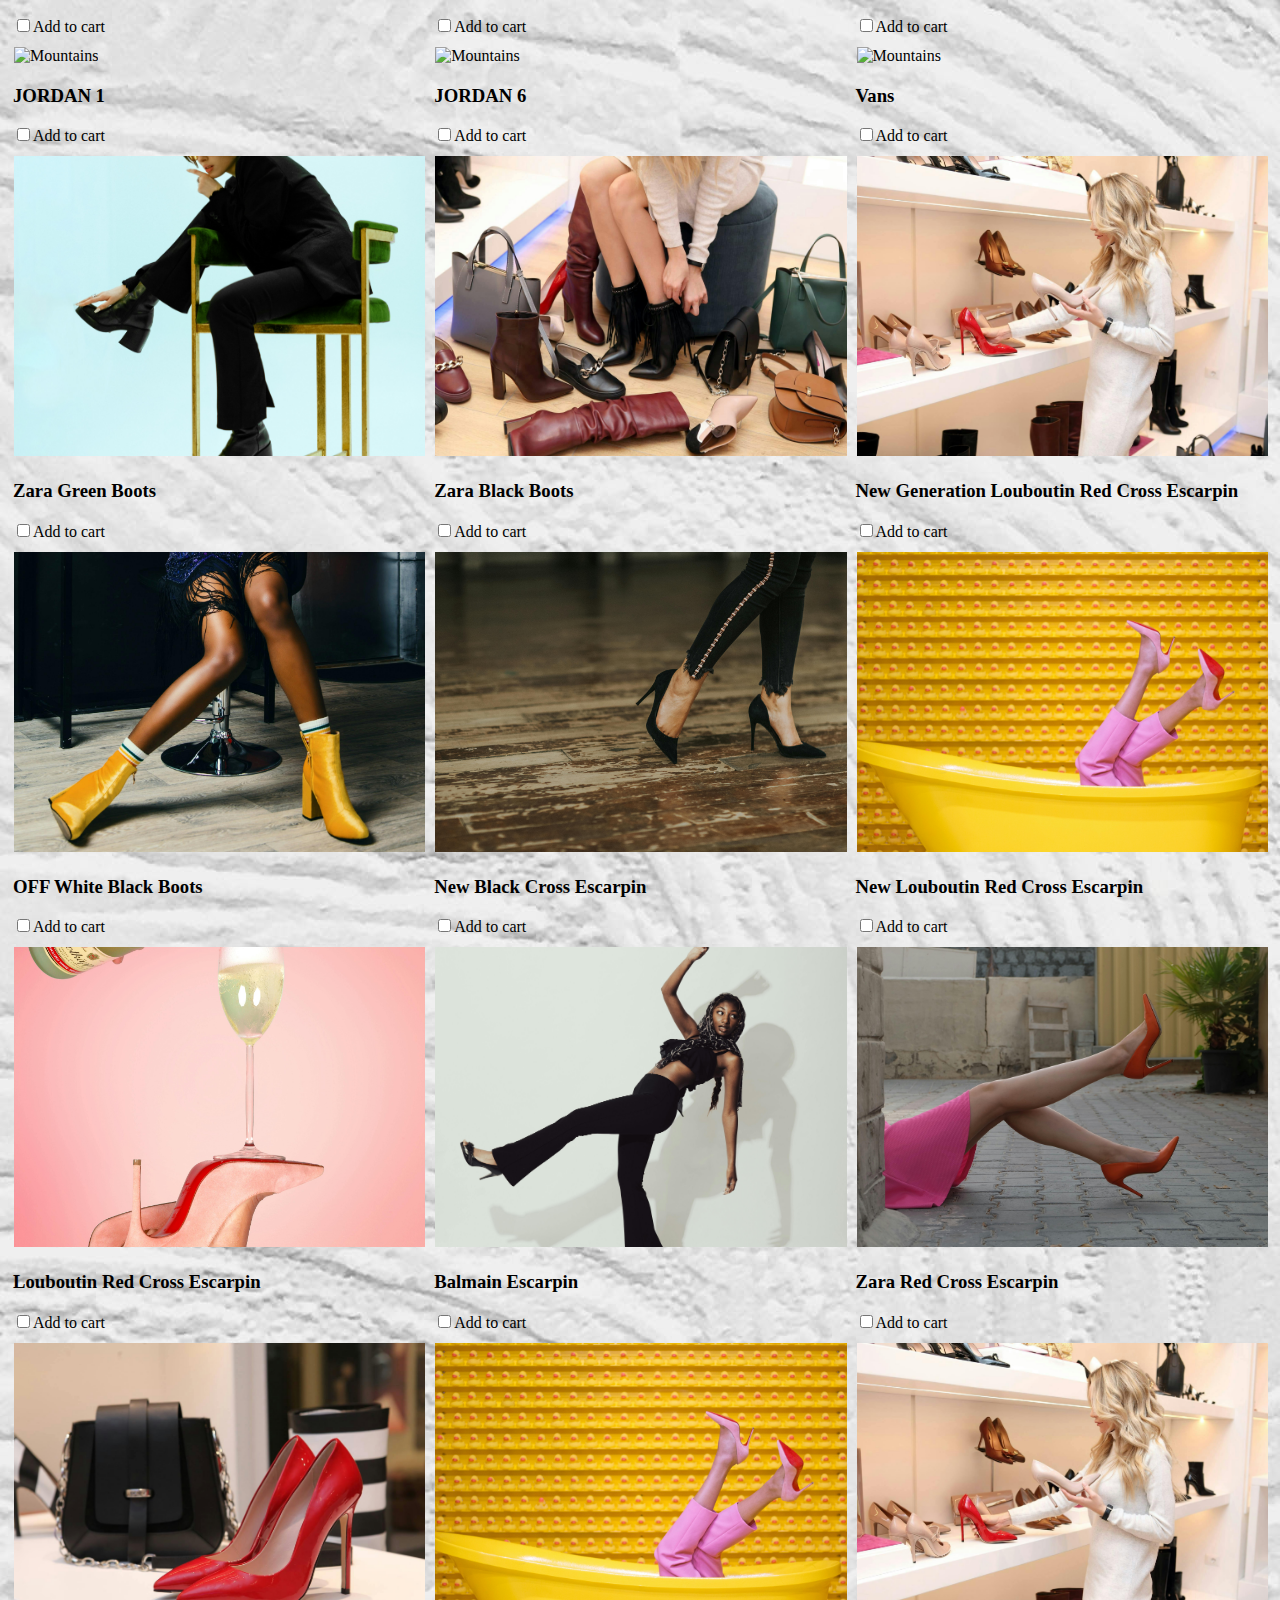
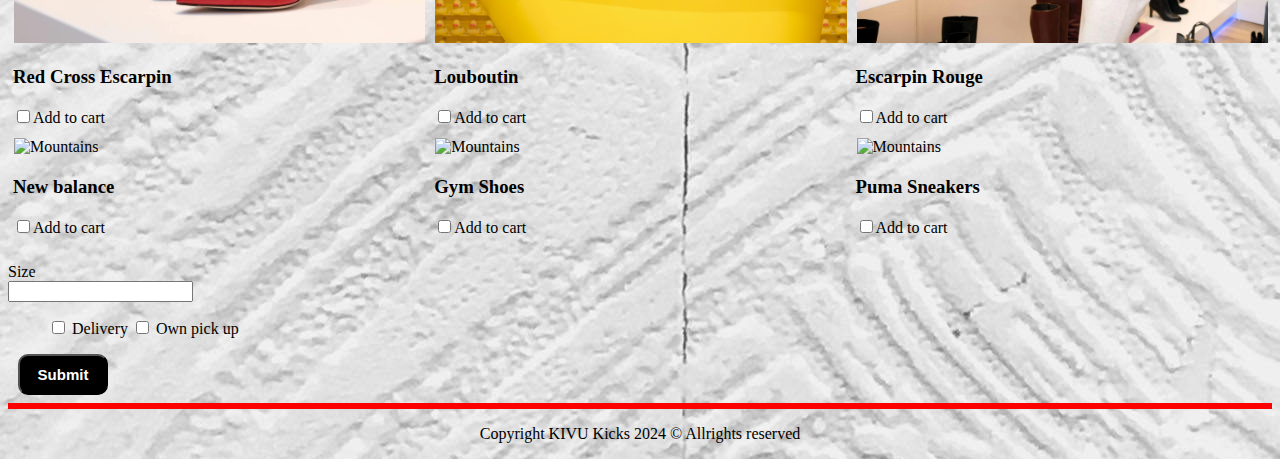
==== commit d7aa5d1f: "this is my idex page" ====
--- a/index.html
+++ b/index.html
@@ -1,73 +1,213 @@
 <!DOCTYPE html>
 <html lang="en">
 <head>
+    
+    <meta charset="UTF-8">
+    <meta name="viewport" content="width=device-width, initial-scale=1.0">
+    <title>Document</title>
+<!DOCTYPE html>
+<html lang="en">
+<head>
+    
     <meta charset="UTF-8">
     <meta name="viewport" content="width=device-width, initial-scale=1.0">
     <title>Document</title>
     <style type="text/css">
-     *{
-        text-decoration: none; }   
-        .navbar{
-         background:crimson; font-family: calibri;  padding-right: 15px;padding-left: 15px;
-        }
-        .navdiv{
-            display: flex;align-items: center;justify-content: space-between;
-
-        }
-        .logo a{
-            font-size: 35px;font-weight: 600;color: white;
-        }
-        li{
-            list-style: none; display: inline-block;
-        }
-        li a{
-            color: white; font-size: 18px; font-weight: bold;margin-right: 25px;
-        }
-        button{
-            background-color: black;margin-left: 10px;border-radius: 10px; padding: 10px;width: 90px;
-        }
-        button{
-            color: white;font-weight: bold;font-size: 10px;
-        }
-    </style>
+      *{
+         text-decoration: none; }   
+         .navbar{
+          background:crimson; font-family: calibri;  padding-right: 15px;padding-left: 15px;
+         }
+         .navdiv{
+             display: flex;align-items: center;justify-content: space-between;
+ 
+         }
+         .logo a{
+             font-size: 35px;font-weight: 600;color: white;
+         }
+         li{
+             list-style: none; display: inline-block;
+         }
+         li a{
+             color: white; font-size: 18px; font-weight: bold;margin-right: 25px;
+         }
+         button{
+             background-color: black;margin-left: 10px;border-radius: 10px; padding: 10px;width: 90px;
+         }
+         button{
+             color: white;font-weight: bold;font-size: 15px;
+         }
+     </style>
+ </head>
+ <body>
 </head>
 <body>
+  <nav class="navbar"> 
+    <div class="navdiv">
+        <div class="logo"><a href="#"></a><h2>KIVU SNEAKERS</h2></div>
+        <ul>
+            <li> <a href="About.html"> About Us </a> </li>
+            <li>  <a href="index.html"> Home </a>  </li>
+            <li> <a href="KivuCatalog.html">KivuCatalog</a> </li>
+            <li>  <a href="KidsCatolog.html">kidsCatalog</a></li>
+            <li> <a href="WomanKicksCatalog.html">WomanKicksCatalog</a> </li>
+            <li> <a href="Apparel.html">Apparel</a> </li>
+            <li>  <a href="Contact.html">Contact</a> </li>
+            <button><a href="#">Login</a></button>
+            <button><a href="#">SignUp</a></button>
+        </ul>
+    
+    </div>
+    
+    </nav>
+
+    <p><h4>Your premier destination for quality sneakers that blend style and performance effortlessly!!!!</h4>
+        <p>
+       <p> <h4>We are dedicated to providing our customers with a curated selection of footwear from top brands, 
+        ensuring comfort, durability, and unmistakable style in every step.</h4> 
+    </p>
+
+
+
+    <p>
+   
+<br>
+<style>
+
+
+
+    * {
+  box-sizing: border-box;
+}
+
+.img-container {
+  float: left;
+  width: 33.33%;
+  padding: 5px;
+}
+
+
+</style>
+
+
+
+
+        
+<div class="clearfix">
+    <div class="img-container">
+    <img src="images/JORDAN  KIDS PRS.jpg" alt="sneakers" style="width:100%">
+    <p><h3>JORDAN</h3></p>
+    <input type="checkbox"  Pilot=" Pilot " value="on" />Add to cart
   
-
+   
+
+
+    </div>
+    <div class="img-container">
+        <img src="images/NIKE ZOOM.jpg" alt="Mountains" style="width:100%">
+        <p><h3> NIKE ZOOM</h3></p>
+        <input type="checkbox"  Pilot=" Pilot " value="on" />Add to cart
+     
+       
+   </div>
+    <div class="img-container">
+    <img src="images/KIDS ADIDAS BST.jpg" alt="Forest" style="width:100%">
+    <p><h3>ADIDAS </h3></p>
+    <input type="checkbox"  Pilot=" Pilot " value="on" />Add to cart
+
+
+ </div>
   
+    
+    <div class="img-container">
+        <img src="images/AIR MAX.jpg" alt="Mountains" style="width:100%">
+        <p><h3>AIR MAX</h3></p>
+        <input type="checkbox"  Pilot=" Pilot " value="on" />Add to cart
+       
+       
+    
+        </div>
+        <div class="img-container">
+            <img src="images/JJORDAN 1 LOW.jpg" alt="Mountains" style="width:100%">
+            <p><h3> JORDAN 1 LOW</h3></p>
+            <input type="checkbox"  Pilot=" Pilot " value="on" />Add to cart
+            
+         
+        
+            </div>
+            <div class="img-container">
+                <img src="images/JORDAN 1 LOW CHOCOLAT.jpg" alt="Mountains" style="width:100%">
+                <p><h3> JORDAN CHOCOLATE </h3></p>
+                <input type="checkbox"  Pilot=" Pilot " value="on" />Add to cart
+             
+             
+           </div>
+           <div class="img-container">
+            <img src="images/JORDAN 1 LA.jpg" alt="Mountains" style="width:100%">
+            <p><h3> JORDAN L.A </h3></p>
+            <input type="checkbox"  Pilot=" Pilot " value="on" />Add to cart
+           
+          
+       </div>
+       <div class="img-container">
+        <img src="images/KIDS AIRMAX.jpg" alt="Mountains" style="width:100%">
+        <input type="checkbox"  Pilot=" Pilot " value="on" />Add to cart
+        <p><h3> NEW AIR MAX</h3></p>
+        
+    
+        </div>
+        <div class="img-container">
+            <img src="images/Old adidas.jpg" alt="Mountains" style="width:100%">
+            <p><h3> OLD</h3></p>
+            <input type="checkbox"  Pilot=" Pilot " value="on" />Add to cart
+            
+         
+        
+            </div>
+</div>
+
+
+<h1 style ="text-align: center ;
+                                                     color:rgb(0, 0, 0); 
+                                                     text-decoration: underline; 
+                                                     text-transform: uppercase;
+                                                      font-style: italic; 
+                                                      font-weight: 600;"> </h1>
+                                                   
+
+<br>
+                                                   
+                                                  
+
+               
+    
+                
+
+                    
+</body>
+</html>
+ </head>
+ <body>
+</head>
+<body>
+
 
    
-    <h1 style ="text-align: center ;
-    color:rgb(7, 7, 7); 
-    text-decoration: underline; 
-    text-transform: uppercase;
-     font-style: italic; 
-     font-weight: 600;"></h1>
-
-
-
-
-
-
-
-
-
-
-
-<p><h4>Your premier destination for quality sneakers that blend style and performance effortlessly!!!!</h4>
+
+
+
     <p>
-   <p> <h4>We are dedicated to providing our customers with a curated selection of footwear from top brands, 
-    ensuring comfort, durability, and unmistakable style in every step.</h4> 
-</p>
+   
 <br>
-
 <style>
-</style>
- 
-
-
-
-<style>
+
+img{
+    width: 200px;
+    height:300px ;
+    object-fit: cover;
+    margin: 1px;
+ }
+
     * {
   box-sizing: border-box;
 }
@@ -84,202 +224,196 @@
   display: table;
 }
 </style>
-<div class="row">
-    
-    <div class="clm">
-    <img src="images/AIR MAX.jpg" alt="sneakers" style="width:100%">
+
+
+
+
+
+    <div class="img-container">
+        <img src="images/kids4.jpg" alt="Mountains" style="width:100%">
+        <p><h3>AIR FORCE</h3></p>
+        <input type="checkbox"  Pilot=" Pilot " value="on" />Add to cart
+      
+    
+        </div>
+        <div class="img-container">
+            <img src="images/kids5.jpg" alt="Mountains" style="width:100%">
+            <p><h3> KIDS OFFICIAL SHOES</h3></p>
+            <input type="checkbox"  Pilot=" Pilot " value="on" />Add to cart
+            
+            
+        
+            </div>
+            <div class="img-container">
+                <img src="images/kids6.jpg" alt="Mountains" style="width:100%">
+                <p><h3> FRAGMA CACTUS </h3></p>
+                <input type="checkbox"  Pilot=" Pilot " value="on" />Add to cart
+               
+              
+           </div>
+           <div class="img-container">
+            <img src="images/kids7.jpg" alt="Mountains" style="width:100%">
+            <p><h3> JORDAN 1 </h3></p>
+            <input type="checkbox"  Pilot=" Pilot " value="on" />Add to cart
+            
+         
+       </div>
+       <div class="img-container">
+        <img src="images/kids8.jpg" alt="Mountains" style="width:100%">
+        <p><h3> JORDAN 6</h3></p>
+        <input type="checkbox"  Pilot=" Pilot " value="on" />Add to cart
+     
+       
+        </div>
+        <div class="img-container">
+            <img src="images/kids9.jpg" alt="Mountains" style="width:100%">
+            <p><h3> Vans</h3></p>
+            <input type="checkbox"  Pilot=" Pilot " value="on" />Add to cart
+            
+           
+            </div>
+                    
+<div class="clearfix">
+    <div class="img-container">
+    <img src="images/ladie 1.jpg" alt="sneakers" style="width:100%">
+    <p><h3>Zara Green Boots</h3></p>
     <input type="checkbox"  Pilot=" Pilot " value="on" />Add to cart
  
-
-<P><H2>AIR MAX</H2></P>   
-<p><h5>150$</h5></p> </div>
-    <div class="clm">
-    <img src="images/JORDAN 1 GREEN.jpg" alt="sneakers" style="width:100%">
+   
+
+
+    </div>
+    <div class="img-container">
+    <img src="images/ladie 10.jpg" alt="Forest" style="width:100%">
+    <p><h3>Zara Black Boots</h3></p>
+    <input type="checkbox"  Pilot=" Pilot " value="on" />Add to cart
+    
+
+    </div>
+    <div class="img-container">
+    <img src="images/ladie 11.jpg" alt="Mountains" style="width:100%">
+    <p><h3>New Generation Louboutin Red Cross Escarpin</h3></p>
     <input type="checkbox"  Pilot=" Pilot " value="on" />Add to cart
   
-    <P><H1>JORDAN 1 GREEN</H1></P>
-    <p style="color:red;">120$</p>
-
-    </div><div class="clm">
-    <img src="images/JORDAN 1 LA.jpg" alt="sneakers" style="width:100%">
-    <input type="checkbox"  Pilot=" Pilot " value="on" />Add to cart
-    <P><H2>JORDAN 1 L.A</H2></P>
-    <p style="color:red;">250$</p>
-
-    </div><div class="clm">
-    <img src="images/JORDAN 1 LOW CHOCOLAT.jpg" alt="sneakers" style="width:100%">
-    <input type="checkbox"  Pilot=" Pilot " value="on" />Add to cart
-    <P><H2>JORDAN 1 LOW CHOCOLAT</H2></P>
-    <p style="color:red;">180$</p>
-
-    </div>
-
-<div class="clm">
-<img src="images/ladie 1.jpg" alt="ladie 1" style="width:100%">
-<input type="checkbox"  Pilot=" Pilot " value="on" />Add to cart
-<p><h1>Leather Boots</h1></p>
-<p style="color:red;">350$</p>
-        
     
 </div>
-<div class="clm">
-<img src="images/ladie 2.jpg" alt="Louboutin"  style="width:100%">
-<input type="checkbox"  Pilot=" Pilot " value="on" />Add to cart
-<p><h2>boot</h2></p>
-<p style="color:red;">380$</p>
-    
+    
+    <div class="img-container">
+        <img src="images/ladie 2.jpg" alt="Mountains" style="width:100%">
+        <P><H3>OFF White Black Boots</H3></P>
+        <input type="checkbox"  Pilot=" Pilot " value="on" />Add to cart
+        
+    
+        </div>
+        <div class="img-container">
+            <img src="images/ladie 3.jpg" alt="Mountains" style="width:100%">
+            <p><h3>New  Black Cross Escarpin</h3></p>
+            <input type="checkbox"  Pilot=" Pilot " value="on" />Add to cart
+          
+        
+            </div>
+            <div class="img-container">
+                <img src="images/ladie 4.jpg" alt="Mountains" style="width:100%">
+                <p><h3> New Louboutin Red Cross Escarpin</h3></p>
+                <input type="checkbox"  Pilot=" Pilot " value="on" />Add to cart
+               
+            </div>
+            <div class="img-container">
+                <img src="images/ladie 5.jpg" alt="Mountains" style="width:100%">
+                <p><h3>Louboutin Red Cross Escarpin</h3></p>
+                <input type="checkbox"  Pilot=" Pilot " value="on" />Add to cart
+               
+            </div>
+            <div class="img-container">
+                <img src="images/ladie 6.jpg" alt="Mountains" style="width:100%">
+                <p><h3> Balmain Escarpin</h3></p>
+                <input type="checkbox"  Pilot=" Pilot " value="on" />Add to cart
+                
+            </div>
+            <div class="img-container">
+                <img src="images/ladie 7.jpg" alt="Mountains" style="width:100%">
+                <p><h3> Zara Red Cross Escarpin</h3></p>
+                <input type="checkbox"  Pilot=" Pilot " value="on" />Add to cart
+               
+            </div>
+            <div class="img-container">
+                <img src="images/ladie 9.jpg" alt="Mountains" style="width:100%">
+                <p><h3> Red Cross Escarpin</h3></p>
+                <input type="checkbox"  Pilot=" Pilot " value="on" />Add to cart
+               
+            </div> 
+            
+            <div class="img-container">
+                <img src="images/LOUBOUTIN.jpg" alt="Mountains" style="width:100%">
+                <p><h3> Louboutin </h3></p>
+                <input type="checkbox"  Pilot=" Pilot " value="on" />Add to cart
+               
+            </div>
+            <div class="img-container">
+                <img src="images/ladie 11.jpg" alt="Mountains" style="width:100%">
+                <p><h3> Escarpin Rouge</h3></p>
+                <input type="checkbox"  Pilot=" Pilot " value="on" />Add to cart
+               
+            </div>
+            <div class="img-container">
+                <img src="images/ladie 12.jpg" alt="Mountains" style="width:100%">
+                <p><h3> New balance</h3></p>
+                <input type="checkbox"  Pilot=" Pilot " value="on" />Add to cart
+             
+            </div> 
+            <div class="img-container">
+                <img src="images/ladie 13.jpg" alt="Mountains" style="width:100%">
+                <p><h3> Gym Shoes</h3></p>
+                <input type="checkbox"  Pilot=" Pilot " value="on" />Add to cart
+                
+            </div> 
+           
+            
+                <div class="img-container">
+                    <img src="images/ladie 18.jpg" alt="Mountains" style="width:100%">
+                    <p><h3> Puma Sneakers </h3></p>
+                    <input type="checkbox"  Pilot=" Pilot " value="on" />Add to cart
+                    
+                </div>  
+  </div>
 </div>
-<div class="clm">
-<img src="images/ladie 3.jpg" alt="Louboutin"  style="width:100%">
-<input type="checkbox"  Pilot=" Pilot " value="on" />Add to cart
- <p><h2>Boots</h2></p>
- <p style="color:red;">470$</p>
-
-</div>
-<div class="clm">
-<img src="images/ladie 4.jpg" alt="Louboutin"  style="width:100%">
-<input type="checkbox"  Pilot=" Pilot " value="on" />Add to cart
-<p><h2>Louboutin</h2></p>
-<p style="color:red;">970$</p>
-    
- </div>    
- <div class="clm">
-<img src="images/ladie 5.jpg" alt="Louboutin"  style="width:100%">
-<input type="checkbox"  Pilot=" Pilot " value="on" />Add to cart
-<p><h2>Louboutin</h2></p>
-<p style="color:red;">870$</p>
-            
- </div>
-<div class="clm">
-  <img src="images/ladie 6.jpg" alt="Louboutin"  style="width:100%">
-<input type="checkbox"  Pilot=" Pilot " value="on" />Add to cart
-<p><h2>Louboutin</h2></p>
-<p style="color:red;">570$</p>
+
+
+<h1 style ="text-align: center ;
+                                                     color:rgb(0, 0, 0); 
+                                                     text-decoration: underline; 
+                                                     text-transform: uppercase;
+                                                      font-style: italic; 
+                                                      font-weight: 600;"> </h1>
+                                                   
+
+                                                    <form action="" methods="post">
+                                                    <label for="fn"> Size</label><br>
+                                                    <input type="text" id="fn">
+<br>
+                                                   
+                                                  
+
+               
+    
                 
- </div>
- <div class="clm">
-<img src="images/ladie 7.jpg" alt="Louboutin" style="width:100%">
- <input type="checkbox"  Pilot=" Pilot " value="on" />Add to cart
-  <p><h2>Louboutin</h2></p>
- <p style="color:red;">1070$</p>
-                    
-</div>
-<div class="clm">
-<img src="images/LOUBOUTIN.jpg" alt="Louboutin"  style="width:100%">
-<input type="checkbox"  Pilot=" Pilot " value="on" />Add to cart
- <p><h2>Louboutin</h2></p>
-<p style="color:red;">1150$</p>
-                        
-</div>
-<div class="img-container">
- <img src="images/ladie 9.jpg" alt="Louboutin"  style="width:100%">
- <input type="checkbox"  Pilot=" Pilot " value="on" />Add to cart
-<p><h2>Louboutin</h2></p>
- <p style="color:red;">890$</p>
+
+                        <ol >
+                            <input type="checkbox"  Pilot=" Pilot " value="on" /> Delivery
+                            <input type="checkbox"  Pilot=" Pilot " value="on" /> Own pick up
+                          
                             
-</div>
-                                
-<div class="img-container">
-<img src="images/ladie 10.jpg" alt="Louboutin"  style="width:100%">
- <input type="checkbox"  Pilot=" Pilot " value="on" />Add to cart
-<p><h2>Louboutin</h2></p>
-<p style="color:red;">450$</p>
-                                
- </div>
-<div class="img-container">
-<img src="images/ladie 11.jpg" alt="Louboutin"  style="width:100%">
-<input type="checkbox"  Pilot=" Pilot " value="on" />Add to cart
-<p><h2>Louboutin</h2></p>
-<p style="color:red;">770$</p>
-                                    
-</div>
-
-        
-<div class="clearfix">
-    <div class="img-container">
-    <img src="images/JORDAN  KIDS PRS.jpg" alt="sneakers" style="width:100%">
-    <input type="checkbox"  Pilot=" Pilot " value="on" />Add to cart
-    <p><h1>Jordan 1</h1></p>
-    <p style="color:red;">150$</p>
-
-
-    </div>
-    <div class="img-container">
-    <img src="images/KIDS ADIDAS BST.jpg" alt="Forest" style="width:100%">
-    <input type="checkbox"  Pilot=" Pilot " value="on" />Add to cart
-    <p><h2>Adidas Yeezy booster</h2></p>
-    <p style="color:red;">80$</p>
-
-    </div>
-    <div class="img-container">
-    <img src="images/KIDS AIR FORCE OFF WHITE.jpg" alt="Mountains" style="width:100%">
-    <input type="checkbox"  Pilot=" Pilot " value="on" />Add to cart
-    <p><h2>Kids Air Force OFF White</h2></p>
-    <p style="color:red;">70$</p>
-
-    </div>
-  </div>
-
-    
-</div>                                                    
-                                                    
-                                                            
-                                                   
-                                                        
-                                                        
-                                                                       
-<h1 style ="text-align: center ;
-color:rgb(0, 0, 0); 
- text-decoration: underline; 
-text-transform: uppercase;
- font-style: italic; 
-font-weight: 600;"> Customize your shoes </h1>
- <form action="" method="post"> 
-  <label for="fn"> Shoes name:</label><br>
-<input type="text" id="fn">
- </form>
-                                                    
- <form action="" methods="post">
-<label for="fn"> Size</label><br>
-<input type="text" id="fn">
-<br>
-<form action="" methods="post">
-<label for="fn"> Color</label><br>
-<input type="text" id="fn">
-                                                    
-                                                     
-                                                    
-<form>
-                                                    
-<br> Additional information: <br />
-<textarea rows="5" cols="50" name="Survey" placeholder="Enter your comment here...">
-</textarea>
-</form>
-                                                    
-</div>                                                
-
-<form>
-
-<br> Comment: <br />
-<textarea rows="5" cols="50" name="Survey" placeholder="Enter your comment here...">
- </textarea>
-</form>
-<form>
-<input type="checkbox"  Pilot=" Pilot " value="on" /> Male <br>
-<input type="checkbox" Flight Attendant="Flight Attendant" value="on" /> Female <br></form>
- <ol >
-<input type="checkbox"  Pilot=" Pilot " value="on" /> Delivery
-<input type="checkbox"  Pilot=" Pilot " value="on" /> Own pick up
-</ol><form action=""></form>
-<form>
-<button>Submit</button> </form>
-<div class="footer">
-<hr size="8" width="100%" color="red"> 
-<p><center>Copyright KIVU Kicks &copy; Allrights reserved</center> </p>
-</div>
-<style> body {
-    background-image: url(images/bk.jpg);
-}
-        </style>
+                        </ol><form action=""></form>
+                    <form>
+
+                    <button>Submit</button>
+                    <hr size="8" width="100%" color="red"> 
+                    <p><center>Copyright KIVU Kicks 2024 &copy; Allrights reserved</center> </p>
+
+                    </form>
+                    <style> body {
+                        background-image: url(images/bk.jpg);
+                    }
+                            </style>
 </body>
 </html>